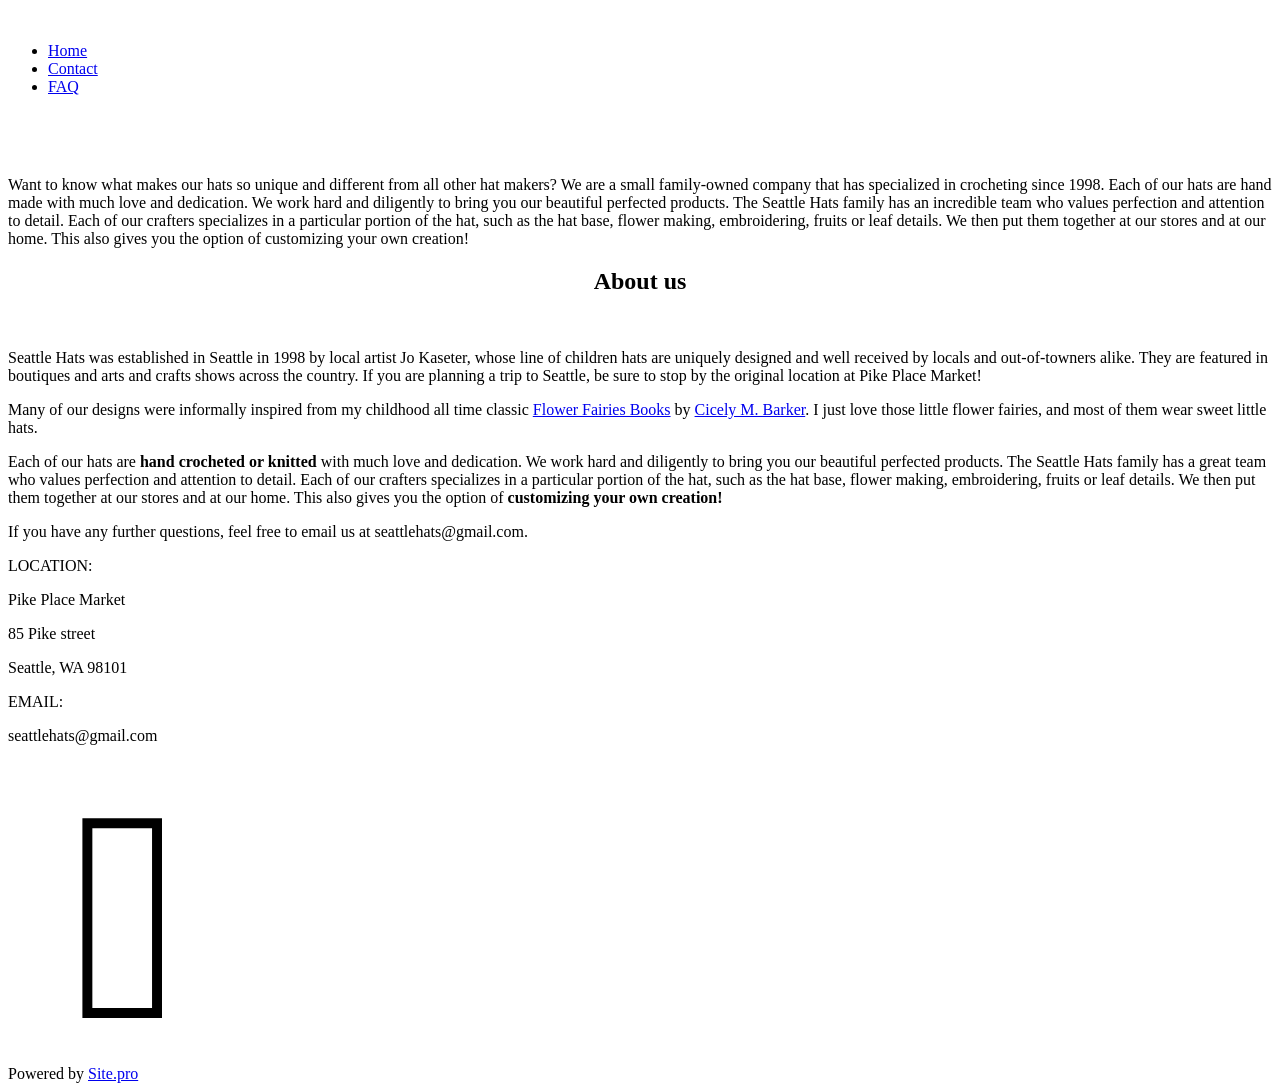
==== index.html @ 7f75c9af "Initial commit" ====
<!DOCTYPE html>
<html lang="en">

<head>
	<script type="text/javascript">
	</script>
	<meta http-equiv="content-type" content="text/html; charset=utf-8" />
	<title>Seattle Hats</title>
	<base href="https://www.seattlehats.com/" />
	<link rel="canonical" href="https://www.seattlehats.com/" />


	<meta name="viewport" content="width=device-width, initial-scale=1" />
	<meta name="description"
		content="Small family-owned company that has specialized in crocheting since 1998. Each of our hats are hand made with much love and dedication. - Home" />
	<meta name="keywords" content="Children hats,hand made,crochet,Home" />
	<meta property="og:site_name" content="Seattle Hats">

	<!-- Facebook Open Graph -->
	<meta property="og:title" content="Seattle Hats" />
	<meta property="og:description"
		content="Small family-owned company that has specialized in crocheting since 1998. Each of our hats are hand made with much love and dedication. - Home" />
	<meta property="og:image"
		content="https://www.seattlehats.com/images/bac32f5ab15c0a27d87f4de7cf4391b8_fit.jpg" />
	<meta property="og:type" content="article" />
	<meta property="og:url" content="https://www.seattlehats.com/" />
	<!-- Facebook Open Graph end -->

	<meta name="generator" content="Site.pro Website builder" />
	<script src="js/common-bundle.js" type="text/javascript"></script>
	<script src="js/a188dd94717f00bae0f18c04804936d0-bundle.js" type="text/javascript"></script>
	<link href="css/common-bundle.css" rel="stylesheet" type="text/css" />
	<link
		href="https://fonts.googleapis.com/css?family=PT+Serif:400,400i,700,700i&amp;subset=cyrillic,cyrillic-ext,latin,latin-ext"
		rel="stylesheet" type="text/css" />
	<link href="css/a188dd94717f00bae0f18c04804936d0-bundle.css" rel="stylesheet" type="text/css"
		id="wb-page-stylesheet" />

	<script type="text/javascript">
		window.useTrailingSlashes = true;
		window.disableRightClick = false;
		window.currLang = 'en';
	</script>

	<!--[if lt IE 9]>
	<script src="js/html5shiv.min.js"></script>
	<![endif]-->

	<script type="text/javascript">
		$(function () {
		});    </script>
</head>


<body class="site site-lang-en ">
	<style type="text/css">
		.d191c680c-close {
			position: absolute;
			display: block;
			right: 30px;
			font-size: 25px;
			cursor: pointer;
		}

		.d191c680c-close::before {
			content: '×';
		}

		.d191c680c-top {
			z-index: 99999;
			position: relative;
			width: 100%;
			display: flex;
			flex-direction: row;
			flex-wrap: wrap;
			justify-content: center;
			align-items: center;
			background-color: #fff;
			padding: 15px;
			border: 2px solid #000;
			font-size: 14px;
			color: #333;
		}

		.d191c680c-top .d191c680c-close {
			color: #333;
		}

		.d191c680c-top-logo {
			text-decoration: none;
			font-weight: normal;
		}

		.d191c680c-top-logo img {
			height: 24px;
			margin-top: -4px;
		}

		.d191c680c-top-text {
			margin: 5px 35px;
			text-align: center;
		}

		.d191c680c-bottom {
			z-index: 99999;
			position: relative;
			width: 100%;
			display: flex;
			flex-direction: column;
			flex-wrap: wrap;
			justify-content: center;
			align-items: stretch;
			text-align: center;
			padding: 12px 15px;
			font-size: 14px;
			color: #F5EBE0;
			background-color: #EFA7A7;
		}

		.d191c680c-bottom .d191c680c-close {
			top: 14px;
			color: #F5EBE0;
		}

		.d191c680c-bottom hr {
			display: block;
			font-size: 1px;
			line-height: 1px;
			overflow: hidden;
			padding: 0;
			margin: 16px 16px 12px;
			border-top: 1px solid #F5EBE0;
			border-bottom: none;
			border-right: none;
			border-left: none;
			border-radius: 0;
		}

		.d191c680c-bottom-text-a,
		.d191c680c-bottom-text-b {
			padding: 3px 0;
			text-align: center;
		}

		.d191c680c-bottom-text-a {
			padding-left: 36px;
			padding-right: 36px;
		}

		.d191c680c-bottom-text-a hr {
			margin-left: -20px;
			margin-right: -20px;
		}

		.d191c680c-bottom-text-a a,
		.d191c680c-bottom-text-a a:hover,
		.d191c680c-bottom-text-a a:active,
		.d191c680c-bottom-text-a a:visited,
		.d191c680c-bottom-text-b a,
		.d191c680c-bottom-text-b a:hover,
		.d191c680c-bottom-text-b a:active,
		.d191c680c-bottom-text-b a:visited {
			text-decoration: underline;
			color: #F5EBE0;
		}
	</style>
	<div id="wb_root" class="root wb-layout-vertical">
		<div class="wb_sbg"></div>
		<div id="wb_header_a188dd94717f00bae0f18c04804936d0" class="wb_element wb-layout-element"
			data-plugin="LayoutElement">
			<div class="wb_content wb-layout-horizontal">
				<div id="a188dd945ab632cc41d970736c8e948f" class="wb_element wb-layout-element"
					data-plugin="LayoutElement">
					<div class="wb_content wb-layout-horizontal">
						<div id="a188dd945ab63304ebf2f57d1fd97304" class="wb_element wb_element_picture"
							data-plugin="Picture" title="">
							<div class="wb_picture_wrap">
								<div class="wb-picture-wrapper"><a href="https://www.seattlehats.com/"><img
											loading="lazy" alt="" src="images/logo.png"></a></div>
							</div>
						</div>
					</div>
				</div>
				<div id="a18b61e94151007a8c38d0b08a83ca42" class="wb_element wb-layout-element"
					data-plugin="LayoutElement">
					<div class="wb_content wb-layout-vertical">
						<div id="a188dd945ab63526c453b92601aa3654"
							class="wb_element wb-menu wb-prevent-layout-click wb-menu-mobile" data-plugin="Menu"><span
								class="btn btn-default btn-collapser"><span class="icon-bar"></span><span
									class="icon-bar"></span><span class="icon-bar"></span></span>
							<ul class="hmenu" dir="ltr">
								<li class="wb_this_page_menu_item active"><a
										href="https://www.seattlehats.com/">Home</a></li>
								<li class="wb_this_page_menu_item active" data-anchor="contact"><a
										href="#contact">Contact</a></li>
								<li><a href="FAQ/">FAQ</a></li>
							</ul>
							<div class="clearfix"></div>
						</div>
					</div>
				</div>
			</div>
		</div>
		<div id="wb_main_a188dd94717f00bae0f18c04804936d0" class="wb_element wb-layout-element"
			data-plugin="LayoutElement">
			<div class="wb_content wb-layout-vertical">
				<div id="a188dd945ab6375be2d041476b93d74f"
					class="wb_element wb-anim-entry wb-anim wb-anim-fade-in-none wb-layout-element"
					data-plugin="LayoutElement" data-wb-anim-entry-time="0.6" data-wb-anim-entry-delay="0">
					<div class="wb_content wb-layout-horizontal">
						<div id="a188dd945ab6382508d7cdf69c3b9680" class="wb_element wb-layout-element"
							data-plugin="LayoutElement">
							<div class="wb_content wb-layout-vertical">
								<div id="a188dd945ab639befecf60bab6b72424" class="wb_element wb_text_element"
									data-plugin="TextArea" style=" line-height: normal;">
									<h1 class="wb-stl-heading1" style="text-align: center;"><span
											style="color:rgba(255,255,255,1);">Made with lots of love</span></h1>
								</div>
							</div>
						</div>
					</div>
				</div>
				<div id="a188dd945ab63b16dc0515885551a1ca" class="wb_element wb-layout-element"
					data-plugin="LayoutElement">
					<div class="wb_content wb-layout-vertical">
						<div id="a188dd945ab63ce8460c396f3b1762b8"
							class="wb_element wb-anim-entry wb-anim wb-anim-fade-in-none wb-layout-element"
							data-plugin="LayoutElement" data-wb-anim-entry-time="0.6" data-wb-anim-entry-delay="0">
							<div class="wb_content wb-layout-horizontal">
								<div id="a19b7b90383500491aef51e148cef728" class="wb_element wb_text_element"
									data-plugin="TextArea" style=" line-height: normal;">
									<p class="wb-stl-custom5">Want to know what makes our hats so unique and different
										from all other hat makers? We are a small family-owned company that has
										specialized in crocheting since 1998. Each of our hats are hand made with much
										love and dedication. We work hard and diligently to bring you our beautiful
										perfected products. The Seattle Hats family has an incredible team who
										values perfection and attention to detail. Each of our crafters specializes in
										a particular portion of the hat, such as the hat base, flower making,
										embroidering, fruits or leaf details. We then put them together at our stores
										and at our home. This also gives you the option of customizing your own
										creation!</p>
								</div>
							</div>
						</div>
						<div id="a188dd945ab6438d23cc2b7af1fb8e6e"
							class="wb_element wb-anim-entry wb-anim wb-anim-fade-in-none wb-layout-element"
							data-plugin="LayoutElement" data-wb-anim-entry-time="0.6" data-wb-anim-entry-delay="0">
							<div class="wb_content wb-layout-horizontal"></div>
						</div>
						<div id="a19b7bf009e600af3c6d0a2760d92ec3" class="wb_element wb-prevent-layout-click wb_gallery"
							data-plugin="Gallery">
							<script type="text/javascript">
								$(function () {
									(function (GalleryLib) {
										var el = document.getElementById("a19b7bf009e600af3c6d0a2760d92ec3");
										var lib = new GalleryLib({ "id": "a19b7bf009e600af3c6d0a2760d92ec3", "height": "auto", "type": "thumbs", "trackResize": true, "interval": 10, "speed": 400, "images": [{ "thumb": "gallery_gen\/ddb0fa08bd3f387ed34d206ce376e9d9_490x734.83590087073_fill.jpg", "src": "gallery_gen\/2dae639f4cbfb61caaa4b8a9cea08288_fit.jpg", "width": 1493, "height": 2239, "title": "", "link": null, "description": "", "address": "" }, { "thumb": "gallery_gen\/499674d08f0130db7811aed07ff68bd4_711x474_fill.jpg", "src": "gallery_gen\/3300e633fb946ddaadc26b41e73c2caa_fit.jpg", "width": 2310, "height": 1540, "title": "", "link": null, "description": "", "address": "" }, { "thumb": "gallery_gen\/8d8fcc30d5c1bc018ff61035560030f7_490x735.15960912052_fill.jpg", "src": "gallery_gen\/b414df6b6a3da5656538444d8c08912d_fit.jpg", "width": 1535, "height": 2303, "title": "", "link": null, "description": "", "address": "" }, { "thumb": "gallery_gen\/241e4652df3dbe4eb63da7c24293cebf_536x669.85027932961_fill.jpg", "src": "gallery_gen\/fd7f3ca4adc5047ddfc39d759b1247b1_fit.jpg", "width": 1790, "height": 2237, "title": "", "link": null, "description": "", "address": "" }, { "thumb": "gallery_gen\/a4a65cc406c7871144025a7316e393ba_490x734.84183344093_fill.jpg", "src": "gallery_gen\/f62f301b52739ac215d9ab30a343b2d3_fit.jpg", "width": 1549, "height": 2323, "title": "", "link": null, "description": "", "address": "" }, { "thumb": "gallery_gen\/de0d99398366d0938eae06366d67f0de_450x597_fill.jpg", "src": "gallery_gen\/90b85812ce121fc19e31d997c9d26aa0_fit.jpg", "width": 450, "height": 598, "title": "", "link": null, "description": "", "address": "" }, { "thumb": "gallery_gen\/1badf39b749e7029afdb526f6a5d4d9c_490x735_fill.jpg", "src": "gallery_gen\/06ce691ae227d4e05e16abe182ad667a_fit.jpg", "width": 1536, "height": 2304, "title": "", "link": null, "description": "", "address": "" }, { "thumb": "gallery_gen\/88fcce5234260a860579313503754093_fill.jpg", "src": "gallery_gen\/7efdb36130b5a60d6b7d8839bbec0e2a_fit.jpg", "width": 432, "height": 334, "title": "", "link": null, "description": "", "address": "" }], "border": { "border": "5px none #00008c" }, "padding": 0, "thumbWidth": 290, "thumbHeight": 300, "thumbAlign": "center", "thumbPadding": 10, "thumbAnim": "", "thumbShadow": "", "imageCover": true, "disablePopup": false, "controlsArrow": "chevron", "controlsArrowSize": 14, "controlsArrowStyle": { "normal": { "color": "#FFFFFF", "shadow": { "angle": 135, "distance": 0, "size": 0, "blur": 1, "color": "#000000", "forText": true, "css": { "text-shadow": "0px 0px 1px #000000" } } }, "hover": { "color": "#DDDDDD", "shadow": { "angle": 135, "distance": 0, "size": 0, "blur": 1, "color": "#222222", "forText": true, "css": { "text-shadow": "0px 0px 1px #222222" } } }, "active": { "color": "#FFFFFF", "shadow": { "angle": 135, "distance": 0, "size": 0, "blur": 1, "color": "#000000", "forText": true, "css": { "text-shadow": "0px 0px 1px #000000" } } } }, "slideOpacity": 100, "showPictureCaption": "always", "captionIncludeDescription": false, "captionPosition": "center bottom", "mapTypeId": "roadmap", "markerIconTypeId": "thumbs", "zoom": 2, "mapCenter": { "latLng": { "lat": 48.458363666994, "lng": 4.5703249052167 }, "text": "48.4583636669942, 4.570324905216694" }, "key": "AIzaSyChpsOrBxEG_GeV-KIABgsxtIZ-IXneudg", "theme": "default", "color": "#eeeeee", "showSatellite": true, "showZoom": true, "showStreetView": true, "showFullscreen": true, "allowDragging": true, "showRoads": true, "showLandmarks": true, "showLabels": true, "locale": "en_US", "pauseOnHover": false });
										lib.appendTo(el);
									})(window.wbmodGalleryLib);
								});
							</script>
						</div>
					</div>
				</div>
				<div id="a188dd945ab64adebddb4113b8ce90c6"
					class="wb_element wb-anim-entry wb-anim wb-anim-fade-in-none wb-layout-element"
					data-plugin="LayoutElement" data-wb-anim-entry-time="0.6" data-wb-anim-entry-delay="0">
					<div class="wb_content wb-layout-horizontal"></div>
				</div>
				<div id="a19b7bd83d0d008018c3d88bb4f1d6cd"
					class="wb_element wb-anim-entry wb-anim wb-anim-fade-in-none wb-layout-element"
					data-plugin="LayoutElement" data-wb-anim-entry-time="0.6" data-wb-anim-entry-delay="0">
					<div class="wb_content wb-layout-vertical">
						<div id="a19b7bd83cf800b22eff6a406c23bb2c" class="wb_element wb_text_element"
							data-plugin="TextArea" style=" line-height: normal;">
							<h2 class="wb-stl-custom7" style="text-align: center;"><span style="color:#inherit;">About
									us</span></h2>
						</div>
						<div id="a19b7bd90fa2004ce445f9edc771934b"
							class="wb_element wb-anim-entry wb-anim wb-anim-fade-in-none wb-layout-element"
							data-plugin="LayoutElement" data-wb-anim-entry-time="0.6" data-wb-anim-entry-delay="0">
							<div class="wb_content wb-layout-horizontal">
								<div id="a19b7bd90f9900320e17e3f96cca14c6" class="wb_element wb_element_picture"
									data-plugin="Picture" title="">
									<div class="wb_picture_wrap">
										<div class="wb-picture-wrapper"><img loading="lazy" alt=""
												src="images/5155bee42ef8bc01c85714231cf96125_fit.jpg">
										</div>
									</div>
								</div>
								<div id="a188dd945ab650e1b7f5eadb38a570f4" class="wb_element wb_text_element"
									data-plugin="TextArea" style=" line-height: normal;">
									<p class="wb-stl-custom5">Seattle Hats was established in Seattle in 1998 by local
										artist Jo Kaseter, whose line of children hats are uniquely designed and well
										received by locals and out-of-towners alike. They are featured in boutiques and
										arts and crafts shows across the country. If you are planning a trip to Seattle,
										be sure to stop by the original location at Pike Place Market!</p>
								</div>
							</div>
						</div>
						<div id="a19b7bdc86ed00da64bc5b4ea24a20e3" class="wb_element wb_text_element"
							data-plugin="TextArea" style=" line-height: normal;">
							<p class="wb-stl-custom5">Many of our designs were informally inspired from my childhood all
								time classic <a data-_="Link" href="https://en.wikipedia.org/wiki/Flower_Fairies">Flower
									Fairies Books</a> by <a data-_="Link"
									href="https://en.wikipedia.org/wiki/Cicely_Mary_Barker">Cicely M. Barker</a>. I just
								love those little flower fairies, and most of them wear sweet little hats.</p>

							<p class="wb-stl-custom5">Each of our hats are <strong>hand crocheted or
									knitted</strong> with much love and dedication. We work hard and diligently to bring
								you our beautiful perfected products. The Seattle Hats family has a great team who
								values perfection and attention to detail. Each of our crafters specializes in
								a particular portion of the hat, such as the hat base, flower making, embroidering,
								fruits or leaf details. We then put them together at our stores and at our home. This
								also gives you the option of <strong>customizing your own creation!</strong> </p>

							<p class="wb-stl-custom5">If you have any further questions, feel free to email us
								at seattlehats@gmail.com.</p>
						</div>
					</div>
				</div>
				<div id="a19b7bf275cc00701ab3a5472e3fe7bb" class="wb_element wb-layout-element"
					data-plugin="LayoutElement"><a name="contact" class="wb_anchor"></a>
					<div class="wb_content wb-layout-horizontal">
						<div id="a19b7bf275cd007ff4cf0dc0f1bbc49b" class="wb_element wb-layout-element"
							data-plugin="LayoutElement">
							<div class="wb_content wb-layout-vertical">
								<div id="a19b7bf2db4400a97036931296eb9297" class="wb_element wb_text_element"
									data-plugin="TextArea" style=" line-height: normal;">
									<p class="wb-stl-custom11">LOCATION:</p>

									<p class="wb-stl-custom11">Pike Place Market</p>

									<p class="wb-stl-custom11">85 Pike street</p>

									<p class="wb-stl-custom11">Seattle, WA 98101</p>
								</div>
							</div>
						</div>
						<div id="a19b7bf275cd0138116ab440262a46fc" class="wb_element wb-layout-element"
							data-plugin="LayoutElement">
							<div class="wb_content wb-layout-vertical">
								<div id="a19b7bf2f7f800cca2fa76513907f828" class="wb_element wb_text_element"
									data-plugin="TextArea" style=" line-height: normal;">
									<p class="wb-stl-custom11">EMAIL:</p>

									<p class="wb-stl-custom11">seattlehats@gmail.com</p>
								</div>
							</div>
						</div>
					</div>
				</div>
			</div>
		</div>
		<div id="wb_footer_a188dd94717f00bae0f18c04804936d0" class="wb_element wb-layout-element"
			data-plugin="LayoutElement">
			<div class="wb_content wb-layout-horizontal">
				<div id="a188dd945ab6536a1f03631bfa8e0a4d" class="wb_element wb-layout-element"
					data-plugin="LayoutElement">
					<div class="wb_content wb-layout-horizontal">
						<div id="a188dd945ab6545324bd8b4bc31487e1" class="wb_element wb_element_picture"
							data-plugin="Picture" title="">
							<div class="wb_picture_wrap" style="height: 100%">
								<div class="wb-picture-wrapper" style="overflow: visible; display: flex"><a
										href="https://www.facebook.com/SeattleHats/"><svg
											xmlns="http://www.w3.org/2000/svg" width="100%"
											viewBox="0 0 1793.982 1793.982" style="direction: ltr; color:#000000"><text
												x="385.501415" y="1537.02" font-size="1792" fill="currentColor"
												style='font-family: "FontAwesome"'></text></svg></a></div>
							</div>
						</div>
					</div>
				</div>
				<div id="a188dd945ab657d79085ce403fa87efc" class="wb_element wb-prevent-layout-click"
					data-plugin="LinkExchangeBadge">
					<div class="wb-stl-footer">Powered by <i class="icon-wb-logo"></i><a href="https://site.pro/"
							target="_blank" title="Site.pro Website builder">Site.pro</a></div>
				</div>
				<div id="wb_footer_c" class="wb_element" data-plugin="WB_Footer"
					style="text-align: center; width: 100%;">
					<div class="wb_footer"></div>
				</div>
			</div>
		</div>
		<div class="wb_pswp" tabindex="-1" role="dialog" aria-hidden="true">
		</div>
	</div>
</body>

</html>
---- css/a188dd94717f00bae0f18c04804936d0-bundle.css ----
/*! PhotoSwipe main CSS by Dmytro Semenov | photoswipe.com */
 .pswp{--pswp-bg:#000;--pswp-placeholder-bg:#222;--pswp-root-z-index:100000;--pswp-preloader-color:rgba(79, 79, 79, 0.4);--pswp-preloader-color-secondary:rgba(255, 255, 255, 0.9);--pswp-icon-color:#fff;--pswp-icon-color-secondary:#4f4f4f;--pswp-icon-stroke-color:#4f4f4f;--pswp-icon-stroke-width:2px;--pswp-error-text-color:var(--pswp-icon-color)}.pswp{position:fixed;top:0;left:0;width:100%;height:100%;z-index:var(--pswp-root-z-index);display:none;touch-action:none;outline:0;opacity:.003;contain:layout style size;-webkit-tap-highlight-color:#fff0}.pswp:focus{outline:0}.pswp *{box-sizing:border-box}.pswp img{max-width:none}.pswp--open{display:block}.pswp,.pswp__bg{transform:translateZ(0);will-change:opacity}.pswp__bg{opacity:.005;background:var(--pswp-bg)}.pswp,.pswp__scroll-wrap{overflow:hidden}.pswp__scroll-wrap,.pswp__bg,.pswp__container,.pswp__item,.pswp__content,.pswp__img,.pswp__zoom-wrap{position:absolute;top:0;left:0;width:100%;height:100%}.pswp__img,.pswp__zoom-wrap{width:auto;height:auto}.pswp--click-to-zoom.pswp--zoom-allowed .pswp__img{cursor:-webkit-zoom-in;cursor:-moz-zoom-in;cursor:zoom-in}.pswp--click-to-zoom.pswp--zoomed-in .pswp__img{cursor:move;cursor:-webkit-grab;cursor:-moz-grab;cursor:grab}.pswp--click-to-zoom.pswp--zoomed-in .pswp__img:active{cursor:-webkit-grabbing;cursor:-moz-grabbing;cursor:grabbing}.pswp--no-mouse-drag.pswp--zoomed-in .pswp__img,.pswp--no-mouse-drag.pswp--zoomed-in .pswp__img:active,.pswp__img{cursor:-webkit-zoom-out;cursor:-moz-zoom-out;cursor:zoom-out}.pswp__container,.pswp__img,.pswp__button,.pswp__counter{-webkit-user-select:none;-moz-user-select:none;-ms-user-select:none;user-select:none}.pswp__item{z-index:1;overflow:hidden}.pswp__hidden{display:none!important}.pswp__content{pointer-events:none}.pswp__content>*{pointer-events:auto}.pswp__error-msg-container{display:grid}.pswp__error-msg{margin:auto;font-size:1em;line-height:1;color:var(--pswp-error-text-color)}.pswp .pswp__hide-on-close{opacity:.005;will-change:opacity;transition:opacity var(--pswp-transition-duration) cubic-bezier(.4,0,.22,1);z-index:10;pointer-events:none}.pswp--ui-visible .pswp__hide-on-close{opacity:1;pointer-events:auto}.pswp__button{position:relative;display:block;width:50px;height:60px;padding:0;margin:0;overflow:hidden;cursor:pointer;background:none;border:0;box-shadow:none;opacity:.85;-webkit-appearance:none;-webkit-touch-callout:none}.pswp__button:disabled{opacity:.3;cursor:auto}.pswp__icn{fill:var(--pswp-icon-color);color:var(--pswp-icon-color-secondary)}.pswp__icn{position:absolute;top:14px;left:9px;width:32px;height:32px;overflow:hidden;pointer-events:none}.pswp__icn-shadow{stroke:var(--pswp-icon-stroke-color);stroke-width:var(--pswp-icon-stroke-width);fill:none}.pswp__icn:focus{outline:0}div.pswp__img--placeholder,.pswp__img--with-bg{background:var(--pswp-placeholder-bg)}.pswp__top-bar{position:absolute;left:0;top:0;width:100%;height:60px;display:flex;flex-direction:row;justify-content:flex-end;z-index:10;pointer-events:none!important}.pswp__top-bar>*{pointer-events:auto;will-change:opacity}.pswp__button--close{margin-right:6px}.pswp__button--arrow{position:absolute;top:0;width:75px;height:100px;top:50%;margin-top:-50px}.pswp__button--arrow:disabled{display:none;cursor:default}.pswp__button--arrow .pswp__icn{top:50%;margin-top:-30px;width:60px;height:60px;background:none;border-radius:0}.pswp--one-slide .pswp__button--arrow{display:none}.pswp--touch .pswp__button--arrow{visibility:hidden}.pswp--has_mouse .pswp__button--arrow{visibility:visible}.pswp__button--arrow--prev{right:auto;left:0}.pswp__button--arrow--next{right:0}.pswp__button--arrow--next .pswp__icn{left:auto;right:14px;transform:scale(-1,1)}.pswp__button--zoom{display:none}.pswp--zoom-allowed .pswp__button--zoom{display:block}.pswp--zoomed-in .pswp__zoom-icn-bar-v{display:none}.pswp__preloader{position:relative;overflow:hidden;width:50px;height:60px;margin-right:auto}.pswp__preloader .pswp__icn{opacity:0;transition:opacity 0.2s linear;animation:pswp-clockwise 600ms linear infinite}.pswp__preloader--active .pswp__icn{opacity:.85}@keyframes pswp-clockwise{0%{transform:rotate(0deg)}100%{transform:rotate(360deg)}}.pswp__counter{height:30px;margin-top:15px;margin-inline-start:20px;font-size:14px;line-height:30px;color:var(--pswp-icon-color);text-shadow:1px 1px 3px var(--pswp-icon-color-secondary);opacity:.85}.pswp--one-slide .pswp__counter{display:none}body{background-color:#fff0}body.site:before{background:#fff0 none no-repeat scroll center top;background-size:auto auto;opacity:1}.wb_sbg{background:#fff0 none repeat-x left top}.site-lang-en .wb_cont_inner{width:360px;height:100%}.site-lang-en .wb_cont_bg{width:360px;margin-left:-180px}.site-lang-en .root{min-height:100%;height:auto}#a188dd945ab63304ebf2f57d1fd97304{opacity:1;box-sizing:border-box;width:auto;height:80px;max-width:100%;margin:0 10px 0 0;flex:0 0 auto}#a188dd945ab63304ebf2f57d1fd97304 .wb-picture-wrapper{border-radius:0;-moz-border-radius:0;-webkit-border-radius:0;border:0 none #d1d1d1;width:auto;height:100%}#a188dd945ab63304ebf2f57d1fd97304 .wb_picture_wrap{height:100%}#a188dd945ab63304ebf2f57d1fd97304 img{width:auto;height:100%}#a188dd945ab63304ebf2f57d1fd97304>.wb_picture_wrap>.wb-picture-wrapper{text-shadow:none;box-shadow:none}#a188dd945ab632cc41d970736c8e948f{width:auto;height:auto;max-width:100%;margin:0 10px 0 10px;flex:1 1 auto}#a188dd945ab632cc41d970736c8e948f>.wb_content{min-width:20px;min-height:20px;padding:0 0 0 0;border:0 solid #000;-moz-border-radius:0;-webkit-border-radius:0;border-radius:0;justify-items:center;align-items:center;justify-content:flex-start;align-content:center;flex-wrap:nowrap;text-shadow:none;box-shadow:none}#a188dd945ab63526c453b92601aa3654 .btn-collapser{display:inline-block}#a188dd945ab63526c453b92601aa3654{width:auto;height:auto;max-width:100%;margin:10px 10px 10px 10px;flex:0 0 auto;text-shadow:none;box-shadow:none}#a188dd945ab63526c453b92601aa3654 ul{background:#fff none repeat left top}#a188dd945ab63526c453b92601aa3654>ul{display:none;background-color:#fff}#a188dd945ab63526c453b92601aa3654.collapse-expanded>ul{display:block;float:none;height:auto;overflow:hidden;overflow-y:auto}#a188dd945ab63526c453b92601aa3654.collapse-expanded>ul>li{display:block}#a188dd945ab63526c453b92601aa3654.collapse-expanded li>ul{position:static}#a188dd945ab63526c453b92601aa3654.collapse-expanded li.active>ul{display:block!important}#a188dd945ab63526c453b92601aa3654.collapse-expanded li.over>ul{display:block!important}#a188dd945ab63526c453b92601aa3654 ul,#a188dd945ab63526c453b92601aa3654-det ul{border:1px none #000}#a188dd945ab63526c453b92601aa3654,#a188dd945ab63526c453b92601aa3654 ul,#a188dd945ab63526c453b92601aa3654-det ul,#a188dd945ab63526c453b92601aa3654,#a188dd945ab63526c453b92601aa3654 ul li,#a188dd945ab63526c453b92601aa3654-det ul li{text-align:center}#a188dd945ab63526c453b92601aa3654,#a188dd945ab63526c453b92601aa3654 ul[dir="rtl"],#a188dd945ab63526c453b92601aa3654-det ul[dir="rtl"],#a188dd945ab63526c453b92601aa3654,#a188dd945ab63526c453b92601aa3654 ul[dir="rtl"] li,#a188dd945ab63526c453b92601aa3654-det ul[dir="rtl"] li{text-align:center}#a188dd945ab63526c453b92601aa3654,#a188dd945ab63526c453b92601aa3654 ul li ul,#a188dd945ab63526c453b92601aa3654 ul li ul a,#a188dd945ab63526c453b92601aa3654-det ul li ul,#a188dd945ab63526c453b92601aa3654-det ul li ul a{text-align:left!important}#a188dd945ab63526c453b92601aa3654,#a188dd945ab63526c453b92601aa3654 ul[dir="rtl"] li ul,#a188dd945ab63526c453b92601aa3654 ul[dir="rtl"] li ul a,#a188dd945ab63526c453b92601aa3654-det ul[dir="rtl"] li ul,#a188dd945ab63526c453b92601aa3654-det ul[dir="rtl"] li ul a{text-align:right!important}#a188dd945ab63526c453b92601aa3654 ul[dir="rtl"] li ul,#a188dd945ab63526c453b92601aa3654-det ul[dir="rtl"] li ul{padding:inherit}#a188dd945ab63526c453b92601aa3654 .vmenu[dir="rtl"]>li>ul,#a188dd945ab63526c453b92601aa3654 .hmenu[dir="rtl"]>li>ul{left:auto}#a188dd945ab63526c453b92601aa3654 .vmenu[dir="rtl"]>li>ul ul,#a188dd945ab63526c453b92601aa3654 .hmenu[dir="rtl"]>li>ul ul{left:auto;right:100%}#a188dd945ab63526c453b92601aa3654 ul ul,#a188dd945ab63526c453b92601aa3654-det ul{background:#fff none repeat left top}#a188dd945ab63526c453b92601aa3654:not(.collapse-expanded) .vmenu ul li,#a188dd945ab63526c453b92601aa3654-det.vmenu:not(.collapse-expanded) ul li,#a188dd945ab63526c453b92601aa3654:not(.collapse-expanded) .hmenu ul li{width:320px;max-width:320px}#a188dd945ab63526c453b92601aa3654:not(.collapse-expanded) .vmenu ul li a,#a188dd945ab63526c453b92601aa3654-det.vmenu:not(.collapse-expanded) ul li a,#a188dd945ab63526c453b92601aa3654:not(.collapse-expanded) .hmenu ul li a{max-width:320px}#a188dd945ab63526c453b92601aa3654 .vmenu ul a,#a188dd945ab63526c453b92601aa3654-det.vmenu:not(.collapse-expanded) ul a,#a188dd945ab63526c453b92601aa3654 .hmenu ul a{white-space:nowrap}#a188dd945ab63526c453b92601aa3654:not(.collapse-expanded)>ul ul,#a188dd945ab63526c453b92601aa3654-det ul{box-shadow:4.2426406871193px 4.2426406871193px 2px 0 rgb(0 0 0 / .3)}#a188dd945ab63526c453b92601aa3654 li,#a188dd945ab63526c453b92601aa3654-det li{margin:20px 20px 20px 20px}#a188dd945ab63526c453b92601aa3654 li a,#a188dd945ab63526c453b92601aa3654-det li a{padding:0 0 0 0;border:0 none #000;color:#000;font:normal normal 20px 'PT Serif',Arial,serif;font-family:'PT Serif',Arial,serif;font-style:normal normal;line-height:18px;text-decoration:none;text-transform:none;background:#fff0 none repeat left top}#a188dd945ab63526c453b92601aa3654 li ul li,#a188dd945ab63526c453b92601aa3654-det li ul li{margin:5px 0 5px 0}#a188dd945ab63526c453b92601aa3654 li ul li a,#a188dd945ab63526c453b92601aa3654-det li ul li a{padding:10px 16px 10px 16px;border:0 none #000;color:#000;font-family:'PT Serif',Arial,serif;font-size:16px;font-style:normal;font-weight:400;line-height:18px;text-decoration:none;text-transform:none;background:#fff0 none repeat left top;background-size:auto auto;opacity:1}#a188dd945ab63526c453b92601aa3654 li.over>a,#a188dd945ab63526c453b92601aa3654 li:hover>a,#a188dd945ab63526c453b92601aa3654 li:focus>a,#a188dd945ab63526c453b92601aa3654-det li.over>a,#a188dd945ab63526c453b92601aa3654-det li:hover>a,#a188dd945ab63526c453b92601aa3654-det li:focus>a{border:0 none #000;color:#39a10d;font:normal normal 20px 'PT Serif',Arial,serif;font-family:'PT Serif',Arial,serif;font-style:normal normal;line-height:18px;text-decoration:none;background:#fff0 none repeat left top}#a188dd945ab63526c453b92601aa3654 li ul li.over>a,#a188dd945ab63526c453b92601aa3654 li ul li:hover>a,#a188dd945ab63526c453b92601aa3654 li ul li:focus>a,#a188dd945ab63526c453b92601aa3654-det li ul li.over>a,#a188dd945ab63526c453b92601aa3654-det li ul li:hover>a,#a188dd945ab63526c453b92601aa3654-det li ul li:focus>a{border:0 none #000}#a188dd945ab63526c453b92601aa3654 li.active>a,#a188dd945ab63526c453b92601aa3654-det li.active>a{border:0 none #000;color:#39a10d;font:normal normal 20px 'PT Serif',Arial,serif;font-family:'PT Serif',Arial,serif;font-style:normal normal;line-height:18px;text-decoration:none;background:#fff0 none repeat left top}#a188dd945ab63526c453b92601aa3654 li ul li.active>a,#a188dd945ab63526c453b92601aa3654-det li ul li.active>a{border:0 none #000;color:rgb(0 0 0 / .3);font-family:'PT Serif',Arial,serif;font-size:16px;font-style:normal;font-weight:400;line-height:18px;text-decoration:none;background:#fff0 none repeat left top;background-size:auto auto;opacity:1}#a188dd945ab63526c453b92601aa3654 li ul li.over>a,#a188dd945ab63526c453b92601aa3654 li ul li:hover>a,#a188dd945ab63526c453b92601aa3654 li ul li:focus>a,#a188dd945ab63526c453b92601aa3654-det li ul li.over>a,#a188dd945ab63526c453b92601aa3654-det li ul li:hover>a,#a188dd945ab63526c453b92601aa3654-det li ul li:focus>a{color:rgb(0 0 0 / .5);font-family:'PT Serif',Arial,serif;font-size:16px;font-style:normal;font-weight:400;line-height:18px;text-decoration:none;background:#fff0 none repeat left top;background-size:auto auto;opacity:1}#a188dd945ab63526c453b92601aa3654:not(.collapse-expanded) .vmenu ul.open-left,#a188dd945ab63526c453b92601aa3654:not(.collapse-expanded) .hmenu ul.open-left{left:auto;right:100%}#a188dd945ab63526c453b92601aa3654:not(.collapse-expanded) .hmenu>li>ul.open-left{left:auto;right:0}#a18b61e94151007a8c38d0b08a83ca42{width:auto;height:auto;max-width:100%;margin:0 10px 0 10px;flex:0 0 auto}#a18b61e94151007a8c38d0b08a83ca42>.wb_content{min-width:20px;min-height:20px;padding:0 0 0 0;border:0 none #000;-moz-border-radius:0 0 0 0;-webkit-border-radius:0 0 0 0;border-radius:0 0 0 0;background:#fff0 none repeat scroll left top;background-size:auto auto;justify-items:flex-start;align-items:center;justify-content:flex-start;align-content:stretch;flex-wrap:nowrap;text-shadow:none;box-shadow:none}#wb_header_a188dd94717f00bae0f18c04804936d0{width:100%;height:auto;max-width:1200px;flex:0 0 auto}#wb_header_a188dd94717f00bae0f18c04804936d0>.wb_content{min-width:20px;min-height:20px;padding:0 0 0 0;border:0 solid #000;-moz-border-radius:0 0 0 0;-webkit-border-radius:0 0 0 0;border-radius:0 0 0 0;background:#fff none repeat scroll left top;background-size:auto auto;justify-items:center;align-items:center;justify-content:space-between;align-content:flex-start;flex-wrap:nowrap;text-shadow:none;box-shadow:none}#a188dd945ab639befecf60bab6b72424 p:last-child{margin-bottom:0}#a188dd945ab639befecf60bab6b72424{opacity:1;width:auto;height:auto;max-width:100%;margin:10px 0 10px 0;flex:0 0 auto;text-shadow:none;box-shadow:none}#a188dd945ab6382508d7cdf69c3b9680{width:auto;height:auto;max-width:100%;flex:0 0 auto}#a188dd945ab6382508d7cdf69c3b9680>.wb_content{min-width:20px;min-height:20px;padding:0 0 0 0;border:0 solid #000;-moz-border-radius:0;-webkit-border-radius:0;border-radius:0;justify-items:flex-start;align-items:center;justify-content:flex-start;align-content:stretch;flex-wrap:nowrap;text-shadow:none;box-shadow:none}#a188dd945ab6375be2d041476b93d74f{width:100%;height:auto;min-height:600px;max-width:100%;flex:0 0 auto}#a188dd945ab6375be2d041476b93d74f.wb-anim-entry-on{animation:wb-anim-fade-in-none 0.6s ease-out;animation-iteration-count:1}#a188dd945ab6375be2d041476b93d74f>.wb_content{min-width:20px;min-height:20px;padding:60px 20px 60px 20px;border:1px none #000;-moz-border-radius:0 0 0 0;-webkit-border-radius:0 0 0 0;border-radius:0 0 0 0;background:#fff0 url(../gallery_gen/bac32f5ab15c0a27d87f4de7cf4391b8_fit.jpg) no-repeat fixed center center;background-size:cover;opacity:1;justify-items:center;align-items:center;justify-content:space-around;align-content:flex-start;flex-wrap:nowrap;text-shadow:none;box-shadow:none}#a19b7b90383500491aef51e148cef728 p:last-child{margin-bottom:0}#a19b7b90383500491aef51e148cef728{opacity:1;width:auto;height:auto;max-width:100%;flex:0 0 auto;text-shadow:none;box-shadow:none}#a188dd945ab63ce8460c396f3b1762b8{width:100%;height:auto;max-width:1200px;flex:1 1 auto}#a188dd945ab63ce8460c396f3b1762b8.wb-anim-entry-on{animation:wb-anim-fade-in-none 0.6s ease-out;animation-iteration-count:1}#a188dd945ab63ce8460c396f3b1762b8>.wb_content{min-width:20px;min-height:20px;padding:0 0 0 0;border:0 none #000;-moz-border-radius:0 0 0 0;-webkit-border-radius:0 0 0 0;border-radius:0 0 0 0;background:#fff0 none repeat scroll left top;background-size:auto auto;justify-items:stretch;align-items:flex-start;justify-content:center;align-content:flex-start;flex-wrap:wrap;text-shadow:none;box-shadow:none}#a188dd945ab6438d23cc2b7af1fb8e6e{width:100%;height:auto;max-width:1200px;flex:1 1 auto}#a188dd945ab6438d23cc2b7af1fb8e6e.wb-anim-entry-on{animation:wb-anim-fade-in-none 0.6s ease-out;animation-iteration-count:1}#a188dd945ab6438d23cc2b7af1fb8e6e>.wb_content{min-width:20px;min-height:20px;padding:0 0 0 0;border:0 none #000;-moz-border-radius:0 0 0 0;-webkit-border-radius:0 0 0 0;border-radius:0 0 0 0;background:#fff0 none repeat scroll left top;background-size:auto auto;justify-items:stretch;align-items:flex-start;justify-content:center;align-content:flex-start;flex-wrap:wrap;text-shadow:none;box-shadow:none}#a19b7bf009e600af3c6d0a2760d92ec3>.wb_content{width:100%;height:100%}#a19b7bf009e600af3c6d0a2760d92ec3{width:100%;height:auto;min-height:500px;max-width:1200px;flex:0 0 auto;text-shadow:none;box-shadow:none;background:#fff0;touch-action:manipulation}#a19b7bf009e600af3c6d0a2760d92ec3 .wb-picture-caption{background-color:rgb(237 237 237 / .66)}#a19b7bf009e600af3c6d0a2760d92ec3_pswp .pswp__bg{background-color:rgb(0 0 0)}#a19b7bf009e600af3c6d0a2760d92ec3 .wb-lightbox-title{font-style:normal;font:normal normal 20px Arial,Helvetica,sans-serif;font-family:Arial,Helvetica,sans-serif;color:#fff;text-decoration:none;text-align:center}#a19b7bf009e600af3c6d0a2760d92ec3_pswp .wb-lightbox-title{font-style:normal;font:normal normal 20px Arial,Helvetica,sans-serif;font-family:Arial,Helvetica,sans-serif;color:#fff;text-decoration:none;text-align:center}#a19b7bf009e600af3c6d0a2760d92ec3 .wb-lightbox-description{font-style:normal;font:normal normal 16px Arial,Helvetica,sans-serif;font-family:Arial,Helvetica,sans-serif;color:#fff;text-decoration:none;text-align:center}#a19b7bf009e600af3c6d0a2760d92ec3_pswp .wb-lightbox-description{font-style:normal;font:normal normal 16px Arial,Helvetica,sans-serif;font-family:Arial,Helvetica,sans-serif;color:#fff;text-decoration:none;text-align:center}#a19b7bf009e600af3c6d0a2760d92ec3_pswp .pswp__button--arrow--prev:before{content:"\f060"}#a19b7bf009e600af3c6d0a2760d92ec3_pswp .pswp__button--arrow--next:before{content:"\f061"}#a19b7bf009e600af3c6d0a2760d92ec3_pswp .pswp__button--arrow--prev,#a19b7bf009e600af3c6d0a2760d92ec3_pswp .pswp__button--arrow--next{font-size:14px}#a19b7bf009e600af3c6d0a2760d92ec3_pswp .pswp__button--close:before,#a19b7bf009e600af3c6d0a2760d92ec3_pswp .pswp__button--arrow--prev:before,#a19b7bf009e600af3c6d0a2760d92ec3_pswp .pswp__button--arrow--next:before{color:#FFF}#a19b7bf009e600af3c6d0a2760d92ec3_pswp .pswp__button--arrow--prev:before,#a19b7bf009e600af3c6d0a2760d92ec3_pswp .pswp__button--arrow--next:before{text-shadow:0 0 1px #000}#a19b7bf009e600af3c6d0a2760d92ec3_pswp .pswp__button--arrow--prev:hover:before,#a19b7bf009e600af3c6d0a2760d92ec3_pswp .pswp__button--arrow--next:hover:before{color:#DDD;text-shadow:0 0 1px #222}#a188dd945ab63b16dc0515885551a1ca{width:100%;height:auto;min-height:100px;max-width:100%;flex:1 1 auto}#a188dd945ab63b16dc0515885551a1ca>.wb_content{min-width:20px;min-height:20px;padding:60px 20px 60px 20px;border:0 none #000;-moz-border-radius:0 0 0 0;-webkit-border-radius:0 0 0 0;border-radius:0 0 0 0;background:#fff0 none repeat scroll left top;background-size:auto auto;justify-items:flex-start;align-items:center;justify-content:flex-start;align-content:stretch;flex-wrap:nowrap;text-shadow:none;box-shadow:none}#a188dd945ab64adebddb4113b8ce90c6{width:100%;height:auto;max-width:100%;flex:0 0 auto}#a188dd945ab64adebddb4113b8ce90c6.wb-anim-entry-on{animation:wb-anim-fade-in-none 0.6s ease-out;animation-iteration-count:1}#a188dd945ab64adebddb4113b8ce90c6>.wb_content{min-width:20px;min-height:20px;padding:0 0 0 0;border:0 solid #000;-moz-border-radius:0 0 0 0;-webkit-border-radius:0 0 0 0;border-radius:0 0 0 0;background:#fff0 none repeat scroll left top;background-size:auto auto;justify-items:center;align-items:center;justify-content:center;align-content:space-around;flex-wrap:wrap;text-shadow:none;box-shadow:none}#a19b7bd83cf800b22eff6a406c23bb2c p:last-child{margin-bottom:0}#a19b7bd83cf800b22eff6a406c23bb2c{opacity:1;width:auto;height:auto;max-width:100%;flex:0 0 auto;text-shadow:none;box-shadow:none}#a19b7bd90f9900320e17e3f96cca14c6{opacity:1;box-sizing:border-box;width:200px;height:auto;max-width:100%;margin:0 20px 0 0;flex:0 0 auto}#a19b7bd90f9900320e17e3f96cca14c6 .wb-picture-wrapper{-moz-border-radius:0;-webkit-border-radius:0;border-radius:0;border:0 none #d1d1d1}#a19b7bd90f9900320e17e3f96cca14c6 img{width:100%;height:auto}#a19b7bd90f9900320e17e3f96cca14c6>.wb_picture_wrap>.wb-picture-wrapper{text-shadow:none;box-shadow:none}#a188dd945ab650e1b7f5eadb38a570f4 p:last-child{margin-bottom:0}#a188dd945ab650e1b7f5eadb38a570f4{opacity:1;width:auto;height:auto;min-width:24px;min-height:24px;max-width:800px;flex:1 1 auto;text-shadow:none;box-shadow:none}#a19b7bd90fa2004ce445f9edc771934b{width:100%;height:auto;max-width:100%;flex:0 0 auto}#a19b7bd90fa2004ce445f9edc771934b.wb-anim-entry-on{animation:wb-anim-fade-in-none 0.6s ease-out;animation-iteration-count:1}#a19b7bd90fa2004ce445f9edc771934b>.wb_content{min-width:20px;min-height:20px;padding:80px 20px 80px 20px;border:1px none #000;-moz-border-radius:0 0 0 0;-webkit-border-radius:0 0 0 0;border-radius:0 0 0 0;background:#e8f6ff none repeat scroll center center;background-size:cover;opacity:1;justify-items:center;align-items:center;justify-content:flex-start;align-content:center;flex-wrap:nowrap;text-shadow:none;box-shadow:none}#a19b7bdc86ed00da64bc5b4ea24a20e3 p:last-child{margin-bottom:0}#a19b7bdc86ed00da64bc5b4ea24a20e3{opacity:1;width:auto;height:auto;max-width:100%;flex:0 0 auto;text-shadow:none;box-shadow:none}#a19b7bd83d0d008018c3d88bb4f1d6cd{width:auto;height:auto;max-width:100%;flex:0 0 auto}#a19b7bd83d0d008018c3d88bb4f1d6cd.wb-anim-entry-on{animation:wb-anim-fade-in-none 0.6s ease-out;animation-iteration-count:1}#a19b7bd83d0d008018c3d88bb4f1d6cd>.wb_content{min-width:20px;min-height:20px;padding:80px 20px 80px 20px;border:1px none #000;-moz-border-radius:0 0 0 0;-webkit-border-radius:0 0 0 0;border-radius:0 0 0 0;background:#e8f6ff none repeat scroll center center;background-size:cover;opacity:1;justify-items:flex-start;align-items:center;justify-content:flex-start;align-content:stretch;flex-wrap:nowrap;text-shadow:none;box-shadow:none}#a19b7bf2db4400a97036931296eb9297 p:last-child{margin-bottom:0}#a19b7bf2db4400a97036931296eb9297{opacity:1;width:100%;height:auto;max-width:100%;flex:0 0 auto;text-shadow:none;box-shadow:none}#a19b7bf275cd007ff4cf0dc0f1bbc49b{width:50%;height:auto;min-width:320px;max-width:100%;margin:10px 10px 10px 10px;flex:1 1 auto}#a19b7bf275cd007ff4cf0dc0f1bbc49b>.wb_content{min-width:20px;min-height:20px;padding:0 0 0 0;border:0 none #000;-moz-border-radius:0 0 0 0;-webkit-border-radius:0 0 0 0;border-radius:0 0 0 0;background:#fff0 none repeat scroll left top;background-size:auto auto;justify-items:flex-start;align-items:flex-start;justify-content:flex-start;align-content:stretch;flex-wrap:nowrap;text-shadow:none;box-shadow:none}#a19b7bf2f7f800cca2fa76513907f828 p:last-child{margin-bottom:0}#a19b7bf2f7f800cca2fa76513907f828{opacity:1;width:auto;height:auto;max-width:100%;flex:0 0 auto;text-shadow:none;box-shadow:none}#a19b7bf275cd0138116ab440262a46fc{width:50%;height:auto;min-width:320px;max-width:100%;margin:10px 10px 10px 10px;flex:1 1 auto}#a19b7bf275cd0138116ab440262a46fc>.wb_content{min-width:20px;min-height:20px;padding:0 0 0 0;border:0 none #000;-moz-border-radius:0 0 0 0;-webkit-border-radius:0 0 0 0;border-radius:0 0 0 0;background:#fff0 none repeat scroll left top;background-size:auto auto;justify-items:flex-start;align-items:flex-start;justify-content:flex-start;align-content:stretch;flex-wrap:nowrap;text-shadow:none;box-shadow:none}#a19b7bf275cc00701ab3a5472e3fe7bb{width:100%;height:auto;min-height:200px;max-width:100%;flex:1 1 auto}#a19b7bf275cc00701ab3a5472e3fe7bb>.wb_content{min-width:20px;min-height:20px;padding:80px 20px 80px 20px;border:0 none #000;-moz-border-radius:0 0 0 0;-webkit-border-radius:0 0 0 0;border-radius:0 0 0 0;background:#fff0 none repeat scroll left top;background-size:auto auto;justify-items:center;align-items:stretch;justify-content:space-evenly;align-content:stretch;flex-wrap:nowrap;text-shadow:none;box-shadow:none}#wb_main_a188dd94717f00bae0f18c04804936d0{width:100%;height:auto;max-width:100%;flex:0 0 auto}#wb_main_a188dd94717f00bae0f18c04804936d0>.wb_content{min-width:20px;min-height:20px;padding:0 0 0 0;border:0 solid #000;-moz-border-radius:0 0 0 0;-webkit-border-radius:0 0 0 0;border-radius:0 0 0 0;background:#fff0 none repeat scroll left top;background-size:auto auto;justify-items:flex-start;align-items:center;justify-content:flex-start;align-content:stretch;flex-wrap:nowrap;text-shadow:none;box-shadow:none}#a188dd945ab6545324bd8b4bc31487e1{opacity:1;box-sizing:border-box;width:100%;height:auto;min-width:15px;min-height:15px;max-width:30px;max-height:30px;margin:0 10px 0 10px;flex:1 1 auto}#a188dd945ab6545324bd8b4bc31487e1 .wb-picture-wrapper{border-radius:0 0 0 0;-moz-border-radius:0 0 0 0;-webkit-border-radius:0 0 0 0;border:5px none #d1d1d1;width:100%;height:auto}#a188dd945ab6545324bd8b4bc31487e1 .wb-picture-wrapper>a{width:100%;height:auto}#a188dd945ab6545324bd8b4bc31487e1 svg{width:100%;height:100%;max-height:100%;overflow:visible}#a188dd945ab6545324bd8b4bc31487e1>.wb_picture_wrap>.wb-picture-wrapper{text-shadow:none;box-shadow:none}#a188dd945ab6536a1f03631bfa8e0a4d{width:auto;height:auto;max-width:100%;margin:10px 0 10px 0;flex:0 0 auto}#a188dd945ab6536a1f03631bfa8e0a4d>.wb_content{min-width:20px;min-height:20px;padding:0 0 0 0;border:0 none #000;-moz-border-radius:0 0 0 0;-webkit-border-radius:0 0 0 0;border-radius:0 0 0 0;background:#fff0 none repeat scroll left top;background-size:auto auto;justify-items:stretch;align-items:center;justify-content:center;align-content:stretch;flex-wrap:nowrap;text-shadow:none;box-shadow:none}#a188dd945ab657d79085ce403fa87efc{width:auto;height:auto;max-width:100%;margin:10px 0 10px 0;flex:0 0 auto;text-shadow:none;box-shadow:none}#wb_footer_a188dd94717f00bae0f18c04804936d0{width:100%;height:auto;max-width:1200px;flex:0 0 auto}#wb_footer_a188dd94717f00bae0f18c04804936d0>.wb_content{min-width:20px;min-height:20px;padding:20px 20px 20px 20px;border:0 solid #000;-moz-border-radius:0 0 0 0;-webkit-border-radius:0 0 0 0;border-radius:0 0 0 0;background:#fff none repeat scroll left top;background-size:auto auto;justify-items:center;align-items:center;justify-content:space-between;align-content:flex-start;flex-wrap:nowrap;text-shadow:none;box-shadow:none}#wb_footer_c>.wb_content{width:100%;height:100%}#wb_footer_c{width:0;height:0;max-width:100%;flex:0 0 auto;text-shadow:none;box-shadow:none}@media (min-width:767.5px){#a188dd945ab63304ebf2f57d1fd97304{margin:0 10px 0 0}#a188dd945ab632cc41d970736c8e948f{margin:0 10px 0 10px}#a188dd945ab63526c453b92601aa3654{margin:10px 10px 10px 10px}#a188dd945ab63526c453b92601aa3654 ul{background:#fff0 none no-repeat left top}#a188dd945ab63526c453b92601aa3654 .btn-collapser{display:none}#a188dd945ab63526c453b92601aa3654>ul,#a188dd945ab63526c453b92601aa3654-det>ul{display:block}#a18b61e94151007a8c38d0b08a83ca42{margin:0 10px 0 10px}#a188dd945ab639befecf60bab6b72424{margin:10px 0 10px 0}#a19b7bd90f9900320e17e3f96cca14c6{margin:0 20px 0 0}#a19b7bf275cd007ff4cf0dc0f1bbc49b{margin:10px 10px 10px 10px}#a19b7bf275cd0138116ab440262a46fc{margin:10px 10px 10px 10px}#a188dd945ab6545324bd8b4bc31487e1{margin:0 10px 0 10px}#a188dd945ab6536a1f03631bfa8e0a4d{margin:10px 0 10px 0}#a188dd945ab657d79085ce403fa87efc{margin:10px 0 10px 0}}@media (min-width:991.5px){#a188dd945ab63304ebf2f57d1fd97304{margin:0 10px 0 0}#a188dd945ab632cc41d970736c8e948f{margin:0 10px 0 10px}#a188dd945ab63526c453b92601aa3654{margin:10px 10px 10px 10px}#a18b61e94151007a8c38d0b08a83ca42{margin:0 10px 0 10px}#a188dd945ab639befecf60bab6b72424{margin:10px 0 10px 0}#a19b7bd90f9900320e17e3f96cca14c6{margin:0 20px 0 0}#a19b7bf275cd007ff4cf0dc0f1bbc49b{margin:10px 10px 10px 10px}#a19b7bf275cd0138116ab440262a46fc{margin:10px 10px 10px 10px}#a188dd945ab6545324bd8b4bc31487e1{margin:0 10px 0 10px}#a188dd945ab6536a1f03631bfa8e0a4d{margin:10px 0 10px 0}#a188dd945ab657d79085ce403fa87efc{margin:10px 0 10px 0}}@media (min-width:1199.5px){#a188dd945ab63304ebf2f57d1fd97304{margin:0 10px 0 0}#a188dd945ab632cc41d970736c8e948f{margin:0 10px 0 10px}#a188dd945ab63526c453b92601aa3654{margin:10px 10px 10px 10px}#a18b61e94151007a8c38d0b08a83ca42{margin:0 10px 0 10px}#a188dd945ab639befecf60bab6b72424{margin:10px 0 10px 0}#a19b7bd90f9900320e17e3f96cca14c6{margin:0 20px 0 0}#a19b7bf275cd007ff4cf0dc0f1bbc49b{margin:10px 10px 10px 10px}#a19b7bf275cd0138116ab440262a46fc{margin:10px 10px 10px 10px}#a188dd945ab6545324bd8b4bc31487e1{margin:0 10px 0 10px}#a188dd945ab6536a1f03631bfa8e0a4d{margin:10px 0 10px 0}#a188dd945ab657d79085ce403fa87efc{margin:10px 0 10px 0}}@media (max-width:767px){#a188dd945ab63526c453b92601aa3654{display:block;width:32px;height:29px;min-width:32px;min-height:29px;max-width:32px;max-height:29px;flex:0 0 32px;border:solid 1px #000}#a188dd945ab63526c453b92601aa3654 .btn-collapser{background-color:#fff;display:inline-block}#a188dd945ab63526c453b92601aa3654 .btn-collapser:hover{background-color:#fff;box-shadow:none;-webkit-box-shadow:none}#a188dd945ab63526c453b92601aa3654:hover{border:solid 1px #000}#a188dd945ab63526c453b92601aa3654.collapse-expanded .btn-collapser{background-color:#fff;box-shadow:none;-webkit-box-shadow:none}#a188dd945ab63526c453b92601aa3654.collapse-expanded{border:solid 1px #000}#a188dd945ab63ce8460c396f3b1762b8>.wb_content{background:#fff0 none repeat scroll left top;background-size:auto auto;flex-direction:column;justify-items:flex-start;align-items:stretch;justify-content:flex-start;align-content:stretch;flex-wrap:nowrap}#a19b7b90383500491aef51e148cef728{width:100%;margin-left:0;margin-right:0}#a188dd945ab6438d23cc2b7af1fb8e6e>.wb_content{background:#fff0 none repeat scroll left top;background-size:auto auto;flex-direction:column;justify-items:flex-start;align-items:stretch;justify-content:flex-start;align-content:stretch;flex-wrap:nowrap}#a188dd945ab64adebddb4113b8ce90c6>.wb_content{background:#fff0 none repeat scroll left top;background-size:auto auto;flex-direction:column;justify-items:flex-start;align-items:center;justify-content:flex-start;align-content:stretch;flex-wrap:nowrap}#a19b7bd90fa2004ce445f9edc771934b>.wb_content{background:#e8f6ff none repeat scroll center center;background-size:cover;opacity:1;flex-direction:column;justify-items:flex-start;align-items:center;justify-content:flex-start;align-content:stretch;flex-wrap:nowrap}#a19b7bd90f9900320e17e3f96cca14c6{width:200px;margin-left:0;margin-right:0}#a188dd945ab650e1b7f5eadb38a570f4{width:auto;margin-left:0;margin-right:0}#a19b7bf275cc00701ab3a5472e3fe7bb>.wb_content{background:#fff0 none repeat scroll left top;background-size:auto auto;flex-direction:column;justify-items:flex-start;align-items:center;justify-content:flex-start;align-content:stretch;flex-wrap:nowrap}#a19b7bf275cd007ff4cf0dc0f1bbc49b{width:auto;margin-left:0;margin-right:0}#a19b7bf275cd0138116ab440262a46fc{width:auto;margin-left:0;margin-right:0}#wb_footer_a188dd94717f00bae0f18c04804936d0>.wb_content{background:#fff none repeat scroll left top;background-size:auto auto;flex-direction:column;justify-items:flex-start;align-items:center;justify-content:flex-start;align-content:stretch;flex-wrap:nowrap}#a188dd945ab6536a1f03631bfa8e0a4d{width:auto;margin-left:0;margin-right:0}#a188dd945ab657d79085ce403fa87efc{width:auto;margin-left:0;margin-right:0}}
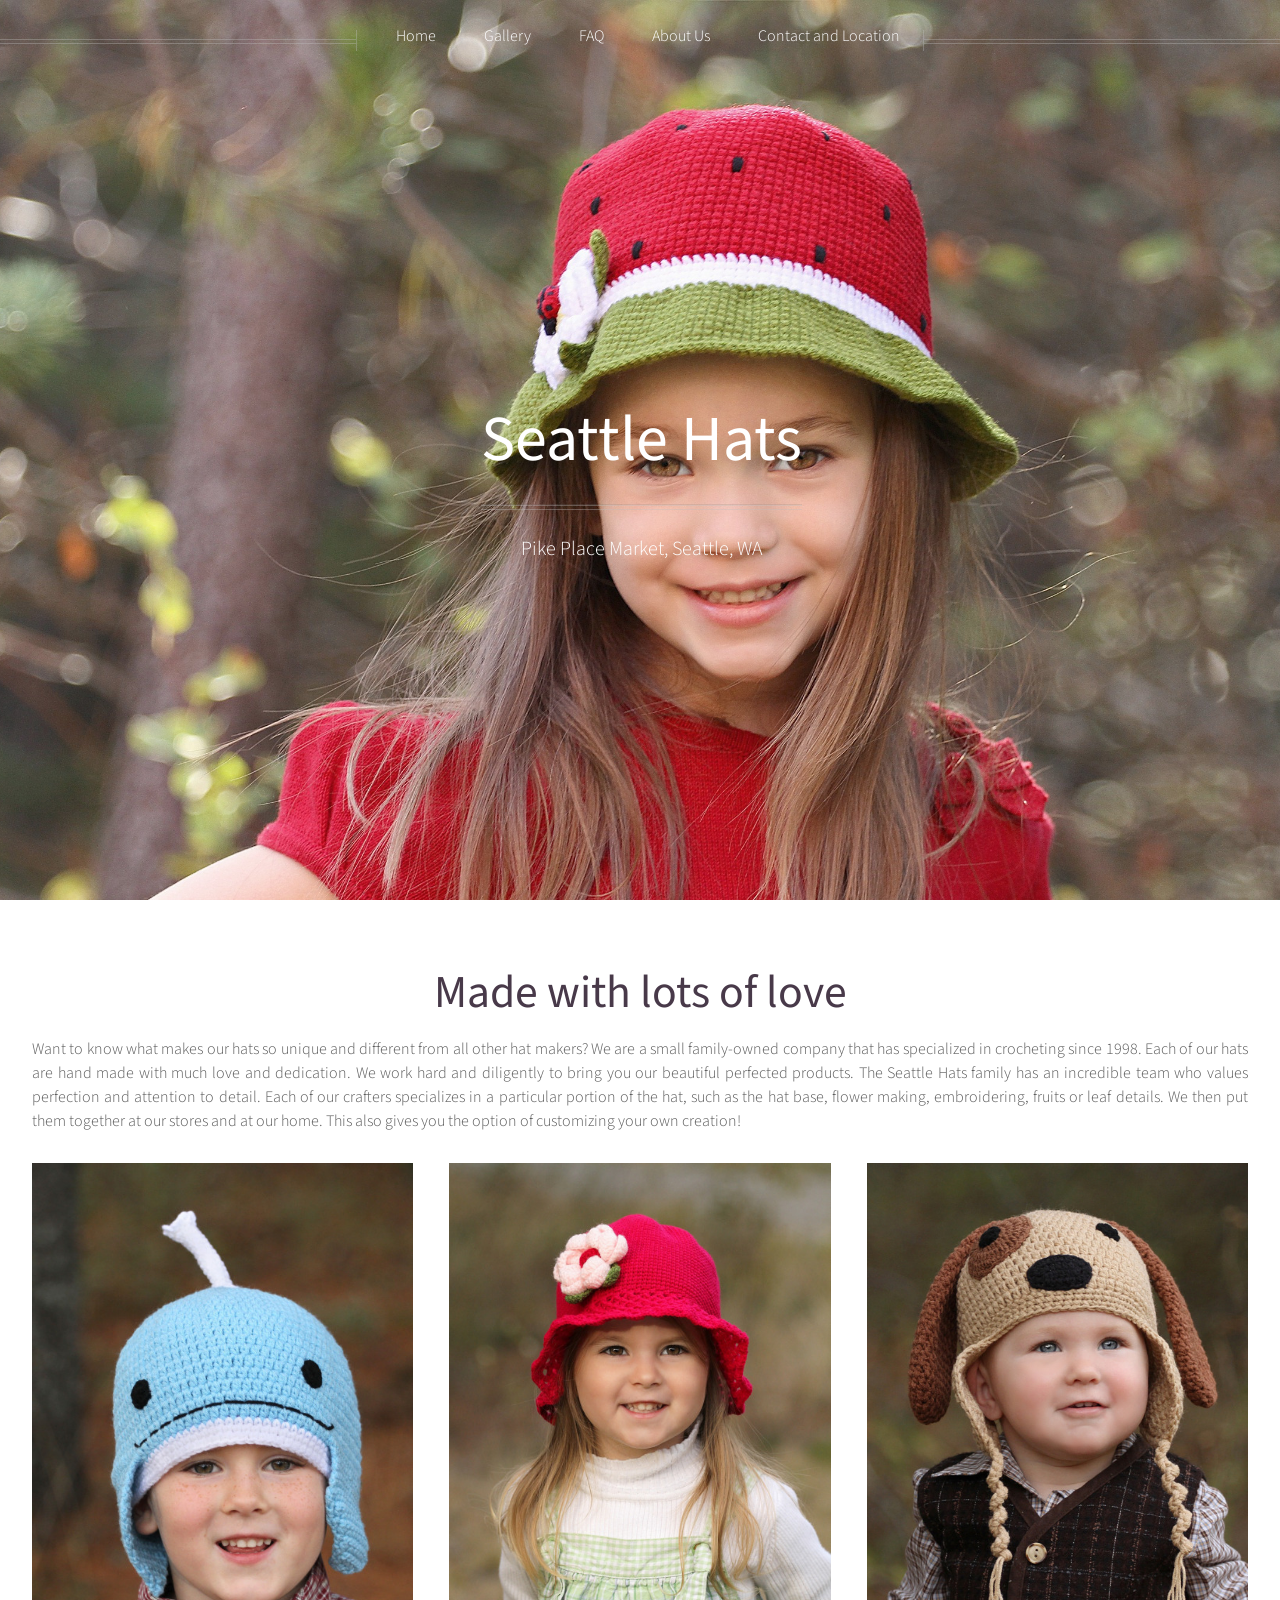
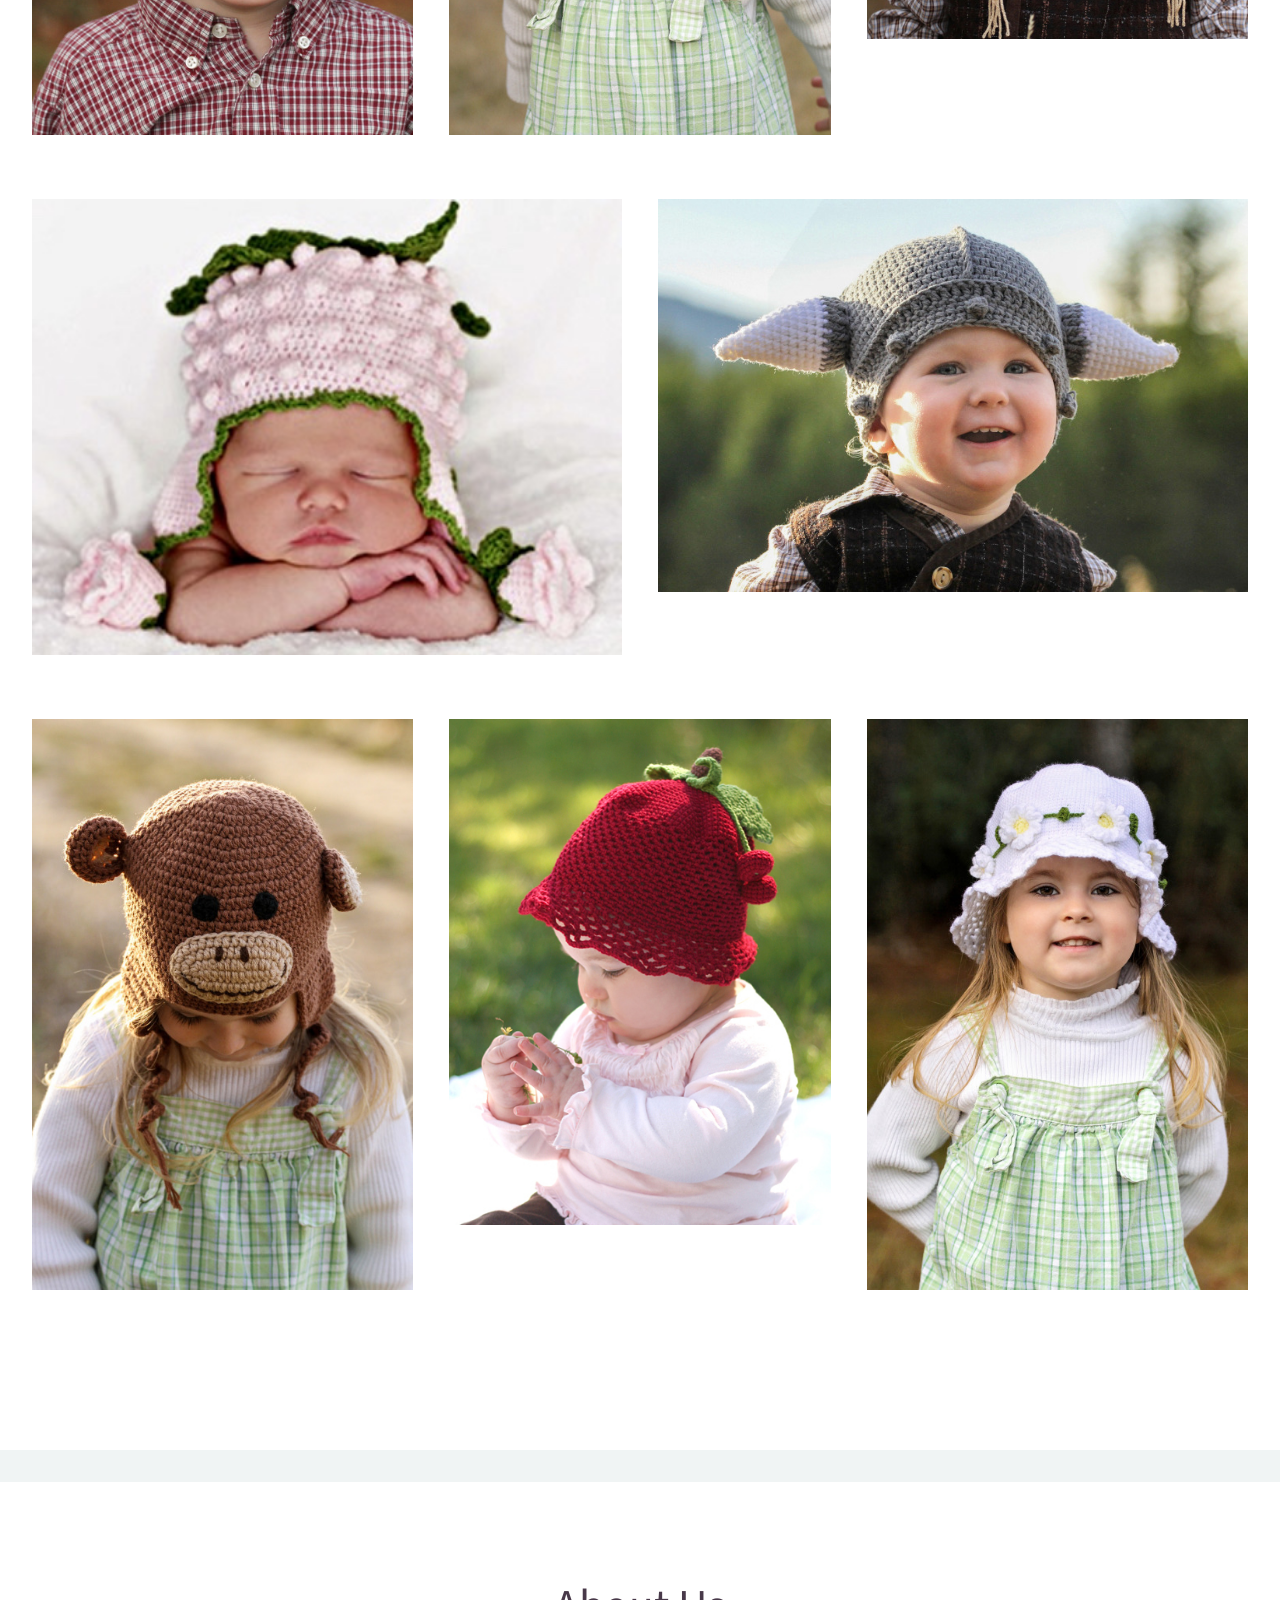
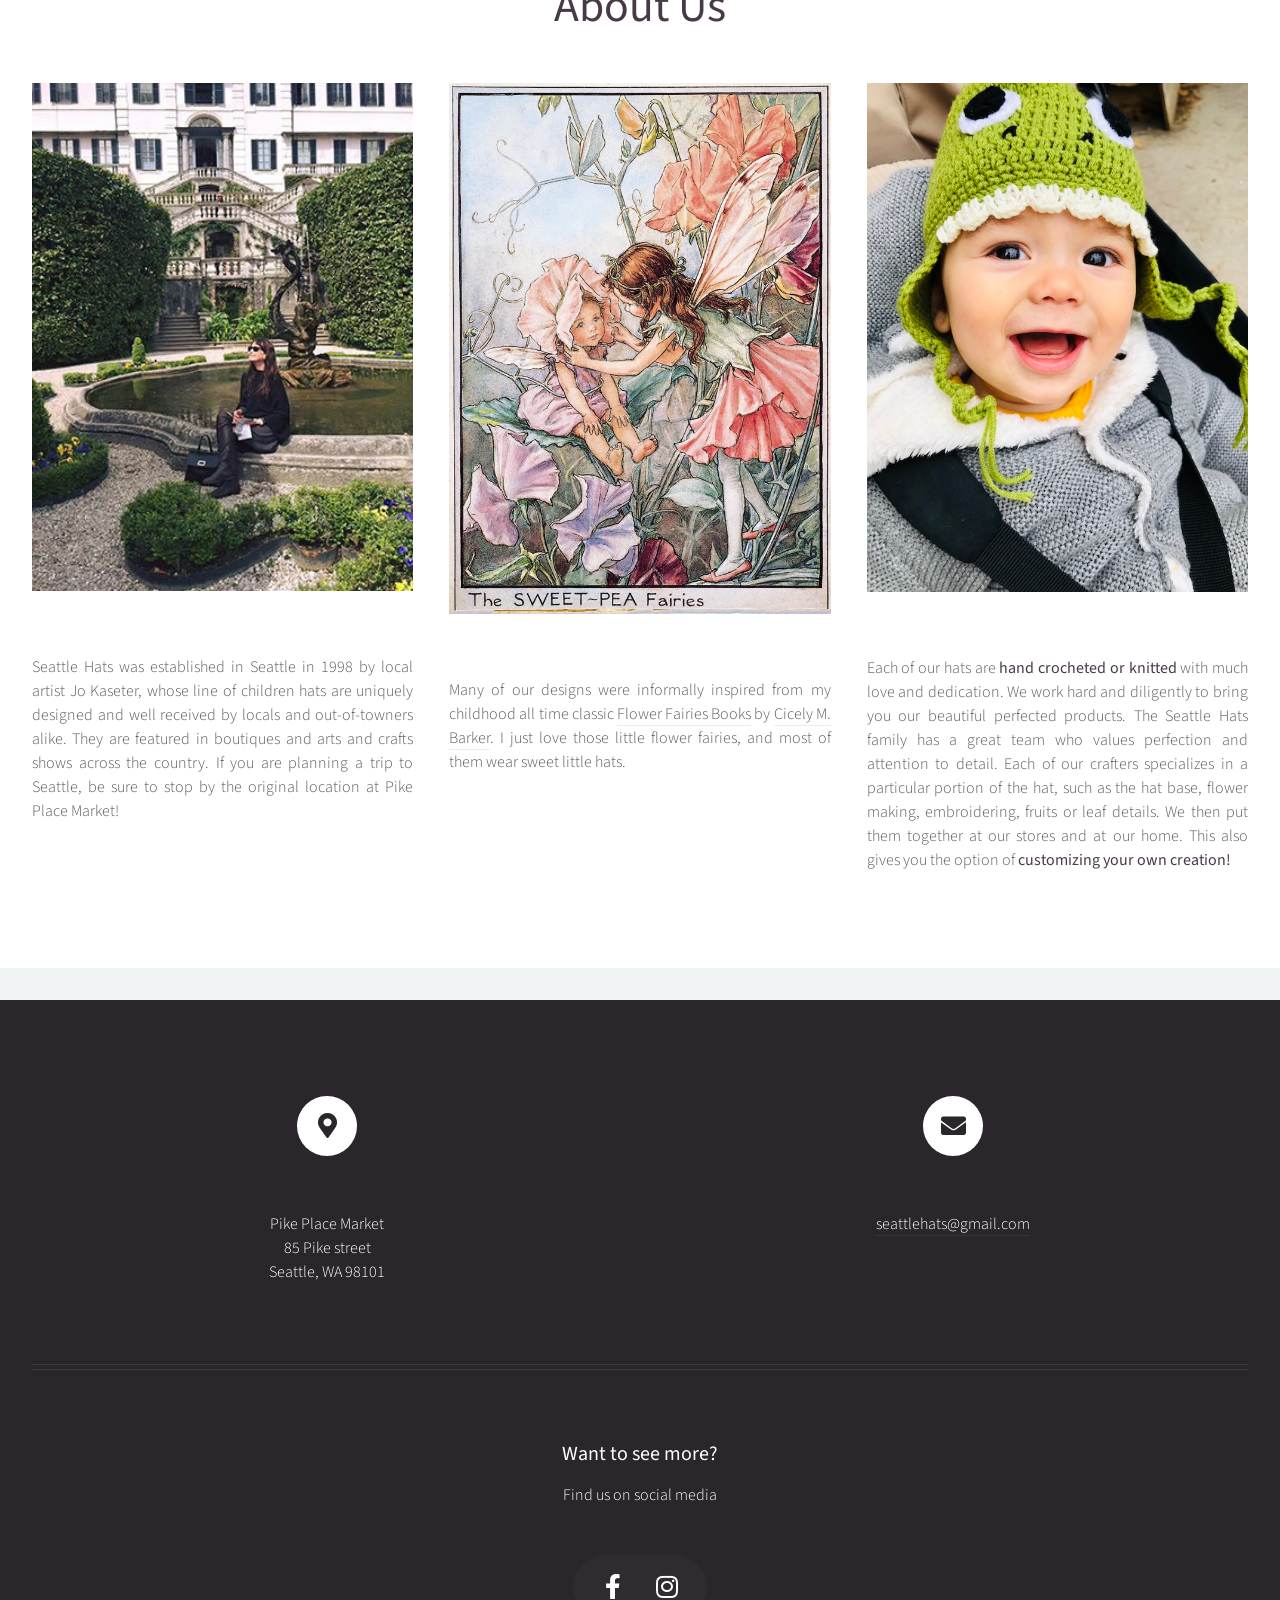
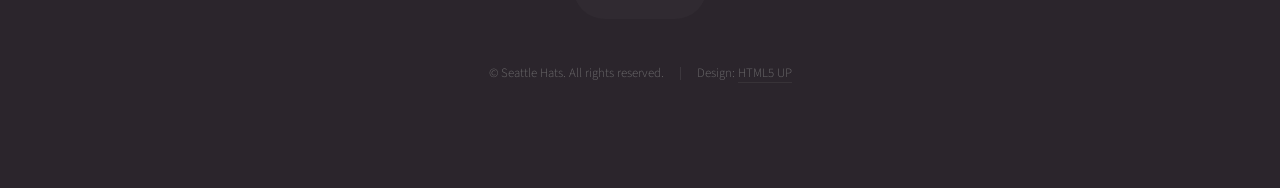
==== commit 7598eafd: "New template" ====
--- a/index.html
+++ b/index.html
@@ -1,389 +1,229 @@
-<!DOCTYPE html>
-<html lang="en">
-
-<head>
-	<script type="text/javascript">
-	</script>
-	<meta http-equiv="content-type" content="text/html; charset=utf-8" />
-	<title>Seattle Hats</title>
-	<base href="https://www.seattlehats.com/" />
-	<link rel="canonical" href="https://www.seattlehats.com/" />
-
-
-	<meta name="viewport" content="width=device-width, initial-scale=1" />
-	<meta name="description"
-		content="Small family-owned company that has specialized in crocheting since 1998. Each of our hats are hand made with much love and dedication. - Home" />
+<!DOCTYPE HTML>
+<!--
+	Helios by HTML5 UP
+	html5up.net | @ajlkn
+	Free for personal and commercial use under the CCA 3.0 license (html5up.net/license)
+-->
+<html>
+	<head>
+		<title>Seattle Hats</title>
+		<meta charset="utf-8" />
+		<meta name="viewport" content="width=device-width, initial-scale=1, user-scalable=no" />
+		<meta name="description"
+		content="Small family-owned company that has specialized in crocheting since 1998. Each of our hats are hand made with much love and dedication." />
 	<meta name="keywords" content="Children hats,hand made,crochet,Home" />
 	<meta property="og:site_name" content="Seattle Hats">
 
 	<!-- Facebook Open Graph -->
 	<meta property="og:title" content="Seattle Hats" />
 	<meta property="og:description"
-		content="Small family-owned company that has specialized in crocheting since 1998. Each of our hats are hand made with much love and dedication. - Home" />
+		content="Small family-owned company that has specialized in crocheting since 1998. Each of our hats are hand made with much love and dedication." />
 	<meta property="og:image"
 		content="https://www.seattlehats.com/images/bac32f5ab15c0a27d87f4de7cf4391b8_fit.jpg" />
 	<meta property="og:type" content="article" />
 	<meta property="og:url" content="https://www.seattlehats.com/" />
-	<!-- Facebook Open Graph end -->
-
-	<meta name="generator" content="Site.pro Website builder" />
-	<script src="js/common-bundle.js" type="text/javascript"></script>
-	<script src="js/a188dd94717f00bae0f18c04804936d0-bundle.js" type="text/javascript"></script>
-	<link href="css/common-bundle.css" rel="stylesheet" type="text/css" />
-	<link
-		href="https://fonts.googleapis.com/css?family=PT+Serif:400,400i,700,700i&amp;subset=cyrillic,cyrillic-ext,latin,latin-ext"
-		rel="stylesheet" type="text/css" />
-	<link href="css/a188dd94717f00bae0f18c04804936d0-bundle.css" rel="stylesheet" type="text/css"
-		id="wb-page-stylesheet" />
-
-	<script type="text/javascript">
-		window.useTrailingSlashes = true;
-		window.disableRightClick = false;
-		window.currLang = 'en';
-	</script>
-
-	<!--[if lt IE 9]>
-	<script src="js/html5shiv.min.js"></script>
-	<![endif]-->
-
-	<script type="text/javascript">
-		$(function () {
-		});    </script>
-</head>
-
-
-<body class="site site-lang-en ">
-	<style type="text/css">
-		.d191c680c-close {
-			position: absolute;
-			display: block;
-			right: 30px;
-			font-size: 25px;
-			cursor: pointer;
-		}
-
-		.d191c680c-close::before {
-			content: '×';
-		}
-
-		.d191c680c-top {
-			z-index: 99999;
-			position: relative;
-			width: 100%;
-			display: flex;
-			flex-direction: row;
-			flex-wrap: wrap;
-			justify-content: center;
-			align-items: center;
-			background-color: #fff;
-			padding: 15px;
-			border: 2px solid #000;
-			font-size: 14px;
-			color: #333;
-		}
-
-		.d191c680c-top .d191c680c-close {
-			color: #333;
-		}
-
-		.d191c680c-top-logo {
-			text-decoration: none;
-			font-weight: normal;
-		}
-
-		.d191c680c-top-logo img {
-			height: 24px;
-			margin-top: -4px;
-		}
-
-		.d191c680c-top-text {
-			margin: 5px 35px;
-			text-align: center;
-		}
-
-		.d191c680c-bottom {
-			z-index: 99999;
-			position: relative;
-			width: 100%;
-			display: flex;
-			flex-direction: column;
-			flex-wrap: wrap;
-			justify-content: center;
-			align-items: stretch;
-			text-align: center;
-			padding: 12px 15px;
-			font-size: 14px;
-			color: #F5EBE0;
-			background-color: #EFA7A7;
-		}
-
-		.d191c680c-bottom .d191c680c-close {
-			top: 14px;
-			color: #F5EBE0;
-		}
-
-		.d191c680c-bottom hr {
-			display: block;
-			font-size: 1px;
-			line-height: 1px;
-			overflow: hidden;
-			padding: 0;
-			margin: 16px 16px 12px;
-			border-top: 1px solid #F5EBE0;
-			border-bottom: none;
-			border-right: none;
-			border-left: none;
-			border-radius: 0;
-		}
-
-		.d191c680c-bottom-text-a,
-		.d191c680c-bottom-text-b {
-			padding: 3px 0;
-			text-align: center;
-		}
-
-		.d191c680c-bottom-text-a {
-			padding-left: 36px;
-			padding-right: 36px;
-		}
-
-		.d191c680c-bottom-text-a hr {
-			margin-left: -20px;
-			margin-right: -20px;
-		}
-
-		.d191c680c-bottom-text-a a,
-		.d191c680c-bottom-text-a a:hover,
-		.d191c680c-bottom-text-a a:active,
-		.d191c680c-bottom-text-a a:visited,
-		.d191c680c-bottom-text-b a,
-		.d191c680c-bottom-text-b a:hover,
-		.d191c680c-bottom-text-b a:active,
-		.d191c680c-bottom-text-b a:visited {
-			text-decoration: underline;
-			color: #F5EBE0;
-		}
-	</style>
-	<div id="wb_root" class="root wb-layout-vertical">
-		<div class="wb_sbg"></div>
-		<div id="wb_header_a188dd94717f00bae0f18c04804936d0" class="wb_element wb-layout-element"
-			data-plugin="LayoutElement">
-			<div class="wb_content wb-layout-horizontal">
-				<div id="a188dd945ab632cc41d970736c8e948f" class="wb_element wb-layout-element"
-					data-plugin="LayoutElement">
-					<div class="wb_content wb-layout-horizontal">
-						<div id="a188dd945ab63304ebf2f57d1fd97304" class="wb_element wb_element_picture"
-							data-plugin="Picture" title="">
-							<div class="wb_picture_wrap">
-								<div class="wb-picture-wrapper"><a href="https://www.seattlehats.com/"><img
-											loading="lazy" alt="" src="images/logo.png"></a></div>
+		<link rel="stylesheet" href="assets/css/main.css" />
+		<noscript><link rel="stylesheet" href="assets/css/noscript.css" /></noscript>
+	</head>
+	<body class="homepage is-preload">
+		<div id="page-wrapper">
+
+			<!-- Header -->
+				<div id="header">
+
+					<!-- Inner -->
+						<div class="inner">
+							<header>
+								<h1><a href="index.html" id="logo">Seattle Hats</a></h1>
+								<hr />
+								<p>Pike Place Market, Seattle, WA</p>
+							</header>
+						</div>
+
+					<!-- Nav -->
+						<nav id="nav">
+							<ul>
+								<li><a href="#">Home</a></li>
+								<li><a href="#gallery">Gallery</a></li>
+								<li><a href="faq.html">FAQ</a></li>
+								<li><a href="#about">About Us</a></li>
+								<li><a href="#contact">Contact and Location</a></li>
+							</ul>
+						</nav>
+
+				</div>
+
+			<!-- Main -->
+				<div class="wrapper style2">
+
+					<article id="main" class="container special" style="margin-bottom: 30px;">
+						<a href="#" class="image featured"><img src="images/pic06.jpg" alt="" /></a>
+						<header>
+							<h2>Made with lots of love</h2>
+							
+						</header>
+						<p>
+							Want to know what makes our hats so unique and different
+							from all other hat makers? We are a small family-owned company that has
+							specialized in crocheting since 1998. Each of our hats are hand made with much
+							love and dedication. We work hard and diligently to bring you our beautiful
+							perfected products. The Seattle Hats family has an incredible team who
+							values perfection and attention to detail. Each of our crafters specializes in
+							a particular portion of the hat, such as the hat base, flower making,
+							embroidering, fruits or leaf details. We then put them together at our stores
+							and at our home. This also gives you the option of customizing your own
+							creation!
+						</p>
+					</article>
+
+					<section id="gallery" class="container special">
+						<div class="row">
+							<article class="col-4 special">
+								<a href="#" class="image featured"><img src="images/pic1.jpg" alt="" /></a>
+							</article>
+							<article class="col-4 special">
+								<a href="#" class="image featured"><img src="images/pic2.jpg" alt="" /></a>
+							</article>
+							<article class="col-4 special">
+								<a href="#" class="image featured"><img src="images/pic3.jpg" alt="" /></a>
+							</article>
+						</div>
+						<div class="row">
+							<article class="col-6 special">
+								<a href="#" class="image featured"><img src="images/pic-h1.jpg" alt="" /></a>
+							</article>
+							<article class="col-6 special">
+								<a href="#" class="image featured"><img src="images/pic-h2.jpg" alt="" /></a>
+							</article>
+						</div>
+						<div class="row">
+							<article class="col-4 special">
+								<a href="#" class="image featured"><img src="images/pic4.jpg" alt="" /></a>
+							</article>
+							<article class="col-4 special">
+								<a href="#" class="image featured"><img src="images/pic5.jpg" alt="" /></a>
+							</article>
+							<article class="col-4 special">
+								<a href="#" class="image featured"><img src="images/pic6.jpg" alt="" /></a>
+							</article>
+						</div>
+					</section>
+
+				</div>
+				</div>
+
+			<!-- Features -->
+				<div class="wrapper style1">
+
+					<section id="about" class="container special">
+						<header>
+							<h2>About Us</h2>
+							<p></p>
+						</header>
+						<div class="row">
+							<article class="col-4 col-12-mobile special">
+								<a href="#" class="image featured"><img src="images/jo.jpg" alt="" /></a>
+								<p>
+									Seattle Hats was established in Seattle in 1998 by local
+									artist Jo Kaseter, whose line of children hats are uniquely designed and well
+									received by locals and out-of-towners alike. They are featured in boutiques and
+									arts and crafts shows across the country. If you are planning a trip to Seattle,
+									be sure to stop by the original location at Pike Place Market!
+								</p>
+							</article>
+							<article class="col-4 col-12-mobile special">
+								<a href="#" class="image featured"><img src="images/fairy.jpg" alt="" /></a>
+								<p>
+									Many of our designs were informally inspired from my childhood all
+								time classic <a data-_="Link" href="https://en.wikipedia.org/wiki/Flower_Fairies">Flower
+									Fairies Books</a> by <a data-_="Link"
+									href="https://en.wikipedia.org/wiki/Cicely_Mary_Barker">Cicely M. Barker</a>. I just
+								love those little flower fairies, and most of them wear sweet little hats.
+								</p>
+							</article>
+							<article class="col-4 col-12-mobile special">
+								<a href="#" class="image featured"><img src="images/pic7.jpg" alt="" /></a>
+								<p>
+									Each of our hats are <strong>hand crocheted or
+									knitted</strong> with much love and dedication. We work hard and diligently to bring
+								you our beautiful perfected products. The Seattle Hats family has a great team who
+								values perfection and attention to detail. Each of our crafters specializes in
+								a particular portion of the hat, such as the hat base, flower making, embroidering,
+								fruits or leaf details. We then put them together at our stores and at our home. This
+								also gives you the option of <strong>customizing your own creation!</strong>
+								</p>
+							</article>
+						</div>
+					</section>		
+
+				</div>
+
+			<!-- Footer -->
+				<div id="footer">
+					<div class="container" id="contact">
+
+						<div class="row">
+
+							<!-- Tweets -->
+								<section class="col-6 col-12-mobile">
+									<header>
+										<h2 class="icon solid fa-map-marker-alt circled"><span class="label">Location</span></h2>
+									</header>
+									<div style="text-align: center;">Pike Place Market<br/>
+									85 Pike street<br/>
+									Seattle, WA 98101</div>
+								</section>
+
+							<!-- Posts -->
+								<section class="col-6 col-12-mobile">
+									<header>
+										<h2 class="icon solid fa-envelope circled"><span class="label">Email</span></h2>
+									</header>
+									<div style="text-align: center;"><a href="mailto:seattlehats@gmail.com">seattlehats@gmail.com</a></div>
+								</section>
+
+
+						</div>
+						<hr />
+						<div class="row">
+							<div class="col-12">
+
+								<!-- Contact -->
+									<section class="contact">
+										<header>
+											<h3>Want to see more?</h3>
+										</header>
+										<p>Find us on social media</p>
+										<ul class="icons">
+											<li><a href="https://www.facebook.com/seattlehats" target="_blank" class="icon brands fa-facebook-f"><span class="label">Facebook</span></a></li>
+											<li><a href="https://www.instagram.com/seattlehats" target="_blank" class="icon brands fa-instagram"><span class="label">Instagram</span></a></li>
+										</ul>
+									</section>
+
+								<!-- Copyright -->
+									<div class="copyright">
+										<ul class="menu">
+											<li>&copy; Seattle Hats. All rights reserved.</li><li>Design: <a href="http://html5up.net">HTML5 UP</a></li>
+										</ul>
+									</div>
+
 							</div>
+
 						</div>
 					</div>
 				</div>
-				<div id="a18b61e94151007a8c38d0b08a83ca42" class="wb_element wb-layout-element"
-					data-plugin="LayoutElement">
-					<div class="wb_content wb-layout-vertical">
-						<div id="a188dd945ab63526c453b92601aa3654"
-							class="wb_element wb-menu wb-prevent-layout-click wb-menu-mobile" data-plugin="Menu"><span
-								class="btn btn-default btn-collapser"><span class="icon-bar"></span><span
-									class="icon-bar"></span><span class="icon-bar"></span></span>
-							<ul class="hmenu" dir="ltr">
-								<li class="wb_this_page_menu_item active"><a
-										href="https://www.seattlehats.com/">Home</a></li>
-								<li class="wb_this_page_menu_item active" data-anchor="contact"><a
-										href="#contact">Contact</a></li>
-								<li><a href="FAQ/">FAQ</a></li>
-							</ul>
-							<div class="clearfix"></div>
-						</div>
-					</div>
-				</div>
-			</div>
+
 		</div>
-		<div id="wb_main_a188dd94717f00bae0f18c04804936d0" class="wb_element wb-layout-element"
-			data-plugin="LayoutElement">
-			<div class="wb_content wb-layout-vertical">
-				<div id="a188dd945ab6375be2d041476b93d74f"
-					class="wb_element wb-anim-entry wb-anim wb-anim-fade-in-none wb-layout-element"
-					data-plugin="LayoutElement" data-wb-anim-entry-time="0.6" data-wb-anim-entry-delay="0">
-					<div class="wb_content wb-layout-horizontal">
-						<div id="a188dd945ab6382508d7cdf69c3b9680" class="wb_element wb-layout-element"
-							data-plugin="LayoutElement">
-							<div class="wb_content wb-layout-vertical">
-								<div id="a188dd945ab639befecf60bab6b72424" class="wb_element wb_text_element"
-									data-plugin="TextArea" style=" line-height: normal;">
-									<h1 class="wb-stl-heading1" style="text-align: center;"><span
-											style="color:rgba(255,255,255,1);">Made with lots of love</span></h1>
-								</div>
-							</div>
-						</div>
-					</div>
-				</div>
-				<div id="a188dd945ab63b16dc0515885551a1ca" class="wb_element wb-layout-element"
-					data-plugin="LayoutElement">
-					<div class="wb_content wb-layout-vertical">
-						<div id="a188dd945ab63ce8460c396f3b1762b8"
-							class="wb_element wb-anim-entry wb-anim wb-anim-fade-in-none wb-layout-element"
-							data-plugin="LayoutElement" data-wb-anim-entry-time="0.6" data-wb-anim-entry-delay="0">
-							<div class="wb_content wb-layout-horizontal">
-								<div id="a19b7b90383500491aef51e148cef728" class="wb_element wb_text_element"
-									data-plugin="TextArea" style=" line-height: normal;">
-									<p class="wb-stl-custom5">Want to know what makes our hats so unique and different
-										from all other hat makers? We are a small family-owned company that has
-										specialized in crocheting since 1998. Each of our hats are hand made with much
-										love and dedication. We work hard and diligently to bring you our beautiful
-										perfected products. The Seattle Hats family has an incredible team who
-										values perfection and attention to detail. Each of our crafters specializes in
-										a particular portion of the hat, such as the hat base, flower making,
-										embroidering, fruits or leaf details. We then put them together at our stores
-										and at our home. This also gives you the option of customizing your own
-										creation!</p>
-								</div>
-							</div>
-						</div>
-						<div id="a188dd945ab6438d23cc2b7af1fb8e6e"
-							class="wb_element wb-anim-entry wb-anim wb-anim-fade-in-none wb-layout-element"
-							data-plugin="LayoutElement" data-wb-anim-entry-time="0.6" data-wb-anim-entry-delay="0">
-							<div class="wb_content wb-layout-horizontal"></div>
-						</div>
-						<div id="a19b7bf009e600af3c6d0a2760d92ec3" class="wb_element wb-prevent-layout-click wb_gallery"
-							data-plugin="Gallery">
-							<script type="text/javascript">
-								$(function () {
-									(function (GalleryLib) {
-										var el = document.getElementById("a19b7bf009e600af3c6d0a2760d92ec3");
-										var lib = new GalleryLib({ "id": "a19b7bf009e600af3c6d0a2760d92ec3", "height": "auto", "type": "thumbs", "trackResize": true, "interval": 10, "speed": 400, "images": [{ "thumb": "gallery_gen\/ddb0fa08bd3f387ed34d206ce376e9d9_490x734.83590087073_fill.jpg", "src": "gallery_gen\/2dae639f4cbfb61caaa4b8a9cea08288_fit.jpg", "width": 1493, "height": 2239, "title": "", "link": null, "description": "", "address": "" }, { "thumb": "gallery_gen\/499674d08f0130db7811aed07ff68bd4_711x474_fill.jpg", "src": "gallery_gen\/3300e633fb946ddaadc26b41e73c2caa_fit.jpg", "width": 2310, "height": 1540, "title": "", "link": null, "description": "", "address": "" }, { "thumb": "gallery_gen\/8d8fcc30d5c1bc018ff61035560030f7_490x735.15960912052_fill.jpg", "src": "gallery_gen\/b414df6b6a3da5656538444d8c08912d_fit.jpg", "width": 1535, "height": 2303, "title": "", "link": null, "description": "", "address": "" }, { "thumb": "gallery_gen\/241e4652df3dbe4eb63da7c24293cebf_536x669.85027932961_fill.jpg", "src": "gallery_gen\/fd7f3ca4adc5047ddfc39d759b1247b1_fit.jpg", "width": 1790, "height": 2237, "title": "", "link": null, "description": "", "address": "" }, { "thumb": "gallery_gen\/a4a65cc406c7871144025a7316e393ba_490x734.84183344093_fill.jpg", "src": "gallery_gen\/f62f301b52739ac215d9ab30a343b2d3_fit.jpg", "width": 1549, "height": 2323, "title": "", "link": null, "description": "", "address": "" }, { "thumb": "gallery_gen\/de0d99398366d0938eae06366d67f0de_450x597_fill.jpg", "src": "gallery_gen\/90b85812ce121fc19e31d997c9d26aa0_fit.jpg", "width": 450, "height": 598, "title": "", "link": null, "description": "", "address": "" }, { "thumb": "gallery_gen\/1badf39b749e7029afdb526f6a5d4d9c_490x735_fill.jpg", "src": "gallery_gen\/06ce691ae227d4e05e16abe182ad667a_fit.jpg", "width": 1536, "height": 2304, "title": "", "link": null, "description": "", "address": "" }, { "thumb": "gallery_gen\/88fcce5234260a860579313503754093_fill.jpg", "src": "gallery_gen\/7efdb36130b5a60d6b7d8839bbec0e2a_fit.jpg", "width": 432, "height": 334, "title": "", "link": null, "description": "", "address": "" }], "border": { "border": "5px none #00008c" }, "padding": 0, "thumbWidth": 290, "thumbHeight": 300, "thumbAlign": "center", "thumbPadding": 10, "thumbAnim": "", "thumbShadow": "", "imageCover": true, "disablePopup": false, "controlsArrow": "chevron", "controlsArrowSize": 14, "controlsArrowStyle": { "normal": { "color": "#FFFFFF", "shadow": { "angle": 135, "distance": 0, "size": 0, "blur": 1, "color": "#000000", "forText": true, "css": { "text-shadow": "0px 0px 1px #000000" } } }, "hover": { "color": "#DDDDDD", "shadow": { "angle": 135, "distance": 0, "size": 0, "blur": 1, "color": "#222222", "forText": true, "css": { "text-shadow": "0px 0px 1px #222222" } } }, "active": { "color": "#FFFFFF", "shadow": { "angle": 135, "distance": 0, "size": 0, "blur": 1, "color": "#000000", "forText": true, "css": { "text-shadow": "0px 0px 1px #000000" } } } }, "slideOpacity": 100, "showPictureCaption": "always", "captionIncludeDescription": false, "captionPosition": "center bottom", "mapTypeId": "roadmap", "markerIconTypeId": "thumbs", "zoom": 2, "mapCenter": { "latLng": { "lat": 48.458363666994, "lng": 4.5703249052167 }, "text": "48.4583636669942, 4.570324905216694" }, "key": "AIzaSyChpsOrBxEG_GeV-KIABgsxtIZ-IXneudg", "theme": "default", "color": "#eeeeee", "showSatellite": true, "showZoom": true, "showStreetView": true, "showFullscreen": true, "allowDragging": true, "showRoads": true, "showLandmarks": true, "showLabels": true, "locale": "en_US", "pauseOnHover": false });
-										lib.appendTo(el);
-									})(window.wbmodGalleryLib);
-								});
-							</script>
-						</div>
-					</div>
-				</div>
-				<div id="a188dd945ab64adebddb4113b8ce90c6"
-					class="wb_element wb-anim-entry wb-anim wb-anim-fade-in-none wb-layout-element"
-					data-plugin="LayoutElement" data-wb-anim-entry-time="0.6" data-wb-anim-entry-delay="0">
-					<div class="wb_content wb-layout-horizontal"></div>
-				</div>
-				<div id="a19b7bd83d0d008018c3d88bb4f1d6cd"
-					class="wb_element wb-anim-entry wb-anim wb-anim-fade-in-none wb-layout-element"
-					data-plugin="LayoutElement" data-wb-anim-entry-time="0.6" data-wb-anim-entry-delay="0">
-					<div class="wb_content wb-layout-vertical">
-						<div id="a19b7bd83cf800b22eff6a406c23bb2c" class="wb_element wb_text_element"
-							data-plugin="TextArea" style=" line-height: normal;">
-							<h2 class="wb-stl-custom7" style="text-align: center;"><span style="color:#inherit;">About
-									us</span></h2>
-						</div>
-						<div id="a19b7bd90fa2004ce445f9edc771934b"
-							class="wb_element wb-anim-entry wb-anim wb-anim-fade-in-none wb-layout-element"
-							data-plugin="LayoutElement" data-wb-anim-entry-time="0.6" data-wb-anim-entry-delay="0">
-							<div class="wb_content wb-layout-horizontal">
-								<div id="a19b7bd90f9900320e17e3f96cca14c6" class="wb_element wb_element_picture"
-									data-plugin="Picture" title="">
-									<div class="wb_picture_wrap">
-										<div class="wb-picture-wrapper"><img loading="lazy" alt=""
-												src="images/5155bee42ef8bc01c85714231cf96125_fit.jpg">
-										</div>
-									</div>
-								</div>
-								<div id="a188dd945ab650e1b7f5eadb38a570f4" class="wb_element wb_text_element"
-									data-plugin="TextArea" style=" line-height: normal;">
-									<p class="wb-stl-custom5">Seattle Hats was established in Seattle in 1998 by local
-										artist Jo Kaseter, whose line of children hats are uniquely designed and well
-										received by locals and out-of-towners alike. They are featured in boutiques and
-										arts and crafts shows across the country. If you are planning a trip to Seattle,
-										be sure to stop by the original location at Pike Place Market!</p>
-								</div>
-							</div>
-						</div>
-						<div id="a19b7bdc86ed00da64bc5b4ea24a20e3" class="wb_element wb_text_element"
-							data-plugin="TextArea" style=" line-height: normal;">
-							<p class="wb-stl-custom5">Many of our designs were informally inspired from my childhood all
-								time classic <a data-_="Link" href="https://en.wikipedia.org/wiki/Flower_Fairies">Flower
-									Fairies Books</a> by <a data-_="Link"
-									href="https://en.wikipedia.org/wiki/Cicely_Mary_Barker">Cicely M. Barker</a>. I just
-								love those little flower fairies, and most of them wear sweet little hats.</p>
-
-							<p class="wb-stl-custom5">Each of our hats are <strong>hand crocheted or
-									knitted</strong> with much love and dedication. We work hard and diligently to bring
-								you our beautiful perfected products. The Seattle Hats family has a great team who
-								values perfection and attention to detail. Each of our crafters specializes in
-								a particular portion of the hat, such as the hat base, flower making, embroidering,
-								fruits or leaf details. We then put them together at our stores and at our home. This
-								also gives you the option of <strong>customizing your own creation!</strong> </p>
-
-							<p class="wb-stl-custom5">If you have any further questions, feel free to email us
-								at seattlehats@gmail.com.</p>
-						</div>
-					</div>
-				</div>
-				<div id="a19b7bf275cc00701ab3a5472e3fe7bb" class="wb_element wb-layout-element"
-					data-plugin="LayoutElement"><a name="contact" class="wb_anchor"></a>
-					<div class="wb_content wb-layout-horizontal">
-						<div id="a19b7bf275cd007ff4cf0dc0f1bbc49b" class="wb_element wb-layout-element"
-							data-plugin="LayoutElement">
-							<div class="wb_content wb-layout-vertical">
-								<div id="a19b7bf2db4400a97036931296eb9297" class="wb_element wb_text_element"
-									data-plugin="TextArea" style=" line-height: normal;">
-									<p class="wb-stl-custom11">LOCATION:</p>
-
-									<p class="wb-stl-custom11">Pike Place Market</p>
-
-									<p class="wb-stl-custom11">85 Pike street</p>
-
-									<p class="wb-stl-custom11">Seattle, WA 98101</p>
-								</div>
-							</div>
-						</div>
-						<div id="a19b7bf275cd0138116ab440262a46fc" class="wb_element wb-layout-element"
-							data-plugin="LayoutElement">
-							<div class="wb_content wb-layout-vertical">
-								<div id="a19b7bf2f7f800cca2fa76513907f828" class="wb_element wb_text_element"
-									data-plugin="TextArea" style=" line-height: normal;">
-									<p class="wb-stl-custom11">EMAIL:</p>
-
-									<p class="wb-stl-custom11">seattlehats@gmail.com</p>
-								</div>
-							</div>
-						</div>
-					</div>
-				</div>
-			</div>
-		</div>
-		<div id="wb_footer_a188dd94717f00bae0f18c04804936d0" class="wb_element wb-layout-element"
-			data-plugin="LayoutElement">
-			<div class="wb_content wb-layout-horizontal">
-				<div id="a188dd945ab6536a1f03631bfa8e0a4d" class="wb_element wb-layout-element"
-					data-plugin="LayoutElement">
-					<div class="wb_content wb-layout-horizontal">
-						<div id="a188dd945ab6545324bd8b4bc31487e1" class="wb_element wb_element_picture"
-							data-plugin="Picture" title="">
-							<div class="wb_picture_wrap" style="height: 100%">
-								<div class="wb-picture-wrapper" style="overflow: visible; display: flex"><a
-										href="https://www.facebook.com/SeattleHats/"><svg
-											xmlns="http://www.w3.org/2000/svg" width="100%"
-											viewBox="0 0 1793.982 1793.982" style="direction: ltr; color:#000000"><text
-												x="385.501415" y="1537.02" font-size="1792" fill="currentColor"
-												style='font-family: "FontAwesome"'></text></svg></a></div>
-							</div>
-						</div>
-					</div>
-				</div>
-				<div id="a188dd945ab657d79085ce403fa87efc" class="wb_element wb-prevent-layout-click"
-					data-plugin="LinkExchangeBadge">
-					<div class="wb-stl-footer">Powered by <i class="icon-wb-logo"></i><a href="https://site.pro/"
-							target="_blank" title="Site.pro Website builder">Site.pro</a></div>
-				</div>
-				<div id="wb_footer_c" class="wb_element" data-plugin="WB_Footer"
-					style="text-align: center; width: 100%;">
-					<div class="wb_footer"></div>
-				</div>
-			</div>
-		</div>
-		<div class="wb_pswp" tabindex="-1" role="dialog" aria-hidden="true">
-		</div>
-	</div>
-</body>
-
+
+		<!-- Scripts -->
+			<script src="assets/js/jquery.min.js"></script>
+			<script src="assets/js/jquery.dropotron.min.js"></script>
+			<script src="assets/js/jquery.scrolly.min.js"></script>
+			<script src="assets/js/jquery.scrollex.min.js"></script>
+			<script src="assets/js/browser.min.js"></script>
+			<script src="assets/js/breakpoints.min.js"></script>
+			<script src="assets/js/util.js"></script>
+			<script src="assets/js/main.js"></script>
+
+	</body>
 </html>
--- a/assets/css/main.css
+++ b/assets/css/main.css
@@ -0,0 +1,3138 @@
+@import url("https://fonts.googleapis.com/css?family=Source+Sans+Pro:300,300italic,400,400italic,600");
+@import url("fontawesome-all.min.css");
+
+/*
+	Helios by HTML5 UP
+	html5up.net | @ajlkn
+	Free for personal and commercial use under the CCA 3.0 license (html5up.net/license)
+*/
+
+html, body, div, span, applet, object,
+iframe, h1, h2, h3, h4, h5, h6, p, blockquote,
+pre, a, abbr, acronym, address, big, cite,
+code, del, dfn, em, img, ins, kbd, q, s, samp,
+small, strike, strong, sub, sup, tt, var, b,
+u, i, center, dl, dt, dd, ol, ul, li, fieldset,
+form, label, legend, table, caption, tbody,
+tfoot, thead, tr, th, td, article, aside,
+canvas, details, embed, figure, figcaption,
+footer, header, hgroup, menu, nav, output, ruby,
+section, summary, time, mark, audio, video {
+	margin: 0;
+	padding: 0;
+	border: 0;
+	font-size: 100%;
+	font: inherit;
+	vertical-align: baseline;}
+
+article, aside, details, figcaption, figure,
+footer, header, hgroup, menu, nav, section {
+	display: block;}
+
+body {
+	line-height: 1;
+}
+
+ol, ul {
+	list-style: none;
+}
+
+blockquote, q {
+	quotes: none;
+}
+
+	blockquote:before, blockquote:after, q:before, q:after {
+		content: '';
+		content: none;
+	}
+
+table {
+	border-collapse: collapse;
+	border-spacing: 0;
+}
+
+body {
+	-webkit-text-size-adjust: none;
+}
+
+mark {
+	background-color: transparent;
+	color: inherit;
+}
+
+input::-moz-focus-inner {
+	border: 0;
+	padding: 0;
+}
+
+input, select, textarea {
+	-moz-appearance: none;
+	-webkit-appearance: none;
+	-ms-appearance: none;
+	appearance: none;
+}
+
+/* Basic */
+
+	html {
+		box-sizing: border-box;
+	}
+
+	*, *:before, *:after {
+		box-sizing: inherit;
+	}
+
+	body {
+		background: #f0f4f4;
+		color: #5b5b5b;
+		font-size: 15pt;
+		line-height: 1.85em;
+		font-family: 'Source Sans Pro', sans-serif;
+		font-weight: 300;
+	}
+
+		body.is-preload *, body.is-preload *:before, body.is-preload *:after {
+			-moz-animation: none !important;
+			-webkit-animation: none !important;
+			-ms-animation: none !important;
+			animation: none !important;
+			-moz-transition: none !important;
+			-webkit-transition: none !important;
+			-ms-transition: none !important;
+			transition: none !important;
+		}
+
+	input, textarea, select {
+		font-size: 15pt;
+		line-height: 1.85em;
+		font-family: 'Source Sans Pro', sans-serif;
+		font-weight: 300;
+	}
+
+	h1, h2, h3, h4, h5, h6 {
+		font-weight: 400;
+		color: #483949;
+		line-height: 1.25em;
+	}
+
+	h1 a, h2 a, h3 a, h4 a, h5 a, h6 a {
+		color: inherit;
+		text-decoration: none;
+		border-bottom-color: transparent;
+	}
+
+	h1 strong, h2 strong, h3 strong, h4 strong, h5 strong, h6 strong {
+		font-weight: 600;
+	}
+
+	h2 {
+		font-size: 2.85em;
+	}
+
+	h3 {
+		font-size: 1.25em;
+	}
+
+	h4 {
+		font-size: 1em;
+		margin: 0 0 0.25em 0;
+	}
+
+	strong, b {
+		font-weight: 400;
+		color: #483949;
+	}
+
+	em, i {
+		font-style: italic;
+	}
+
+	a {
+		color: inherit;
+		border-bottom: solid 1px rgba(128, 128, 128, 0.15);
+		text-decoration: none;
+		-moz-transition: background-color 0.35s ease-in-out, color 0.35s ease-in-out, border-bottom-color 0.35s ease-in-out;
+		-webkit-transition: background-color 0.35s ease-in-out, color 0.35s ease-in-out, border-bottom-color 0.35s ease-in-out;
+		-ms-transition: background-color 0.35s ease-in-out, color 0.35s ease-in-out, border-bottom-color 0.35s ease-in-out;
+		transition: background-color 0.35s ease-in-out, color 0.35s ease-in-out, border-bottom-color 0.35s ease-in-out;
+	}
+
+		a:hover {
+			color: #ef8376;
+			border-bottom-color: transparent;
+		}
+
+	sub {
+		position: relative;
+		top: 0.5em;
+		font-size: 0.8em;
+	}
+
+	sup {
+		position: relative;
+		top: -0.5em;
+		font-size: 0.8em;
+	}
+
+	blockquote {
+		border-left: solid 0.5em #ddd;
+		padding: 1em 0 1em 2em;
+		font-style: italic;
+	}
+
+	p, ul, ol, dl, table {
+		margin-bottom: 1em;
+	}
+
+	p {
+		text-align: justify;
+	}
+
+	br.clear {
+		clear: both;
+	}
+
+	hr {
+		position: relative;
+		display: block;
+		border: 0;
+		top: 4.5em;
+		margin-bottom: 9em;
+		height: 6px;
+		border-top: solid 1px rgba(128, 128, 128, 0.2);
+		border-bottom: solid 1px rgba(128, 128, 128, 0.2);
+	}
+
+		hr:before, hr:after {
+			content: '';
+			position: absolute;
+			top: -8px;
+			display: block;
+			width: 1px;
+			height: 21px;
+			background: rgba(128, 128, 128, 0.2);
+		}
+
+		hr:before {
+			left: -1px;
+		}
+
+		hr:after {
+			right: -1px;
+		}
+
+	.timestamp {
+		color: rgba(128, 128, 128, 0.75);
+		font-size: 0.8em;
+	}
+
+/* Container */
+
+	.container {
+		margin: 0 auto;
+		max-width: 100%;
+		width: 1400px;
+	}
+
+		@media screen and (max-width: 1680px) {
+
+			.container {
+				width: 1200px;
+			}
+
+		}
+
+		@media screen and (max-width: 1280px) {
+
+			.container {
+				width: 100%;
+			}
+
+		}
+
+		@media screen and (max-width: 960px) {
+
+			.container {
+				width: 100%;
+			}
+
+		}
+
+		@media screen and (max-width: 840px) {
+
+			.container {
+				width: 100%;
+			}
+
+		}
+
+		@media screen and (max-width: 736px) {
+
+			.container {
+				width: 100%;
+			}
+
+		}
+
+/* Row */
+
+	.row {
+		display: flex;
+		flex-wrap: wrap;
+		box-sizing: border-box;
+		align-items: stretch;
+	}
+
+		.row > * {
+			box-sizing: border-box;
+		}
+
+		.row.gtr-uniform > * > :last-child {
+			margin-bottom: 0;
+		}
+
+		.row.aln-left {
+			justify-content: flex-start;
+		}
+
+		.row.aln-center {
+			justify-content: center;
+		}
+
+		.row.aln-right {
+			justify-content: flex-end;
+		}
+
+		.row.aln-top {
+			align-items: flex-start;
+		}
+
+		.row.aln-middle {
+			align-items: center;
+		}
+
+		.row.aln-bottom {
+			align-items: flex-end;
+		}
+
+		.row > .imp {
+			order: -1;
+		}
+
+		.row > .col-1 {
+			width: 8.33333%;
+		}
+
+		.row > .off-1 {
+			margin-left: 8.33333%;
+		}
+
+		.row > .col-2 {
+			width: 16.66667%;
+		}
+
+		.row > .off-2 {
+			margin-left: 16.66667%;
+		}
+
+		.row > .col-3 {
+			width: 25%;
+		}
+
+		.row > .off-3 {
+			margin-left: 25%;
+		}
+
+		.row > .col-4 {
+			width: 33.33333%;
+		}
+
+		.row > .off-4 {
+			margin-left: 33.33333%;
+		}
+
+		.row > .col-5 {
+			width: 41.66667%;
+		}
+
+		.row > .off-5 {
+			margin-left: 41.66667%;
+		}
+
+		.row > .col-6 {
+			width: 50%;
+		}
+
+		.row > .off-6 {
+			margin-left: 50%;
+		}
+
+		.row > .col-7 {
+			width: 58.33333%;
+		}
+
+		.row > .off-7 {
+			margin-left: 58.33333%;
+		}
+
+		.row > .col-8 {
+			width: 66.66667%;
+		}
+
+		.row > .off-8 {
+			margin-left: 66.66667%;
+		}
+
+		.row > .col-9 {
+			width: 75%;
+		}
+
+		.row > .off-9 {
+			margin-left: 75%;
+		}
+
+		.row > .col-10 {
+			width: 83.33333%;
+		}
+
+		.row > .off-10 {
+			margin-left: 83.33333%;
+		}
+
+		.row > .col-11 {
+			width: 91.66667%;
+		}
+
+		.row > .off-11 {
+			margin-left: 91.66667%;
+		}
+
+		.row > .col-12 {
+			width: 100%;
+		}
+
+		.row > .off-12 {
+			margin-left: 100%;
+		}
+
+		.row.gtr-0 {
+			margin-top: 0px;
+			margin-left: 0px;
+		}
+
+			.row.gtr-0 > * {
+				padding: 0px 0 0 0px;
+			}
+
+			.row.gtr-0.gtr-uniform {
+				margin-top: 0px;
+			}
+
+				.row.gtr-0.gtr-uniform > * {
+					padding-top: 0px;
+				}
+
+		.row.gtr-25 {
+			margin-top: -10px;
+			margin-left: -10px;
+		}
+
+			.row.gtr-25 > * {
+				padding: 10px 0 0 10px;
+			}
+
+			.row.gtr-25.gtr-uniform {
+				margin-top: -10px;
+			}
+
+				.row.gtr-25.gtr-uniform > * {
+					padding-top: 10px;
+				}
+
+		.row.gtr-50 {
+			margin-top: -20px;
+			margin-left: -20px;
+		}
+
+			.row.gtr-50 > * {
+				padding: 20px 0 0 20px;
+			}
+
+			.row.gtr-50.gtr-uniform {
+				margin-top: -20px;
+			}
+
+				.row.gtr-50.gtr-uniform > * {
+					padding-top: 20px;
+				}
+
+		.row {
+			margin-top: -40px;
+			margin-left: -40px;
+		}
+
+			.row > * {
+				padding: 40px 0 0 40px;
+			}
+
+			.row.gtr-uniform {
+				margin-top: -40px;
+			}
+
+				.row.gtr-uniform > * {
+					padding-top: 40px;
+				}
+
+		.row.gtr-150 {
+			margin-top: -60px;
+			margin-left: -60px;
+		}
+
+			.row.gtr-150 > * {
+				padding: 60px 0 0 60px;
+			}
+
+			.row.gtr-150.gtr-uniform {
+				margin-top: -60px;
+			}
+
+				.row.gtr-150.gtr-uniform > * {
+					padding-top: 60px;
+				}
+
+		.row.gtr-200 {
+			margin-top: -80px;
+			margin-left: -80px;
+		}
+
+			.row.gtr-200 > * {
+				padding: 80px 0 0 80px;
+			}
+
+			.row.gtr-200.gtr-uniform {
+				margin-top: -80px;
+			}
+
+				.row.gtr-200.gtr-uniform > * {
+					padding-top: 80px;
+				}
+
+		@media screen and (max-width: 1680px) {
+
+			.row {
+				display: flex;
+				flex-wrap: wrap;
+				box-sizing: border-box;
+				align-items: stretch;
+			}
+
+				.row > * {
+					box-sizing: border-box;
+				}
+
+				.row.gtr-uniform > * > :last-child {
+					margin-bottom: 0;
+				}
+
+				.row.aln-left {
+					justify-content: flex-start;
+				}
+
+				.row.aln-center {
+					justify-content: center;
+				}
+
+				.row.aln-right {
+					justify-content: flex-end;
+				}
+
+				.row.aln-top {
+					align-items: flex-start;
+				}
+
+				.row.aln-middle {
+					align-items: center;
+				}
+
+				.row.aln-bottom {
+					align-items: flex-end;
+				}
+
+				.row > .imp-wide {
+					order: -1;
+				}
+
+				.row > .col-1-wide {
+					width: 8.33333%;
+				}
+
+				.row > .off-1-wide {
+					margin-left: 8.33333%;
+				}
+
+				.row > .col-2-wide {
+					width: 16.66667%;
+				}
+
+				.row > .off-2-wide {
+					margin-left: 16.66667%;
+				}
+
+				.row > .col-3-wide {
+					width: 25%;
+				}
+
+				.row > .off-3-wide {
+					margin-left: 25%;
+				}
+
+				.row > .col-4-wide {
+					width: 33.33333%;
+				}
+
+				.row > .off-4-wide {
+					margin-left: 33.33333%;
+				}
+
+				.row > .col-5-wide {
+					width: 41.66667%;
+				}
+
+				.row > .off-5-wide {
+					margin-left: 41.66667%;
+				}
+
+				.row > .col-6-wide {
+					width: 50%;
+				}
+
+				.row > .off-6-wide {
+					margin-left: 50%;
+				}
+
+				.row > .col-7-wide {
+					width: 58.33333%;
+				}
+
+				.row > .off-7-wide {
+					margin-left: 58.33333%;
+				}
+
+				.row > .col-8-wide {
+					width: 66.66667%;
+				}
+
+				.row > .off-8-wide {
+					margin-left: 66.66667%;
+				}
+
+				.row > .col-9-wide {
+					width: 75%;
+				}
+
+				.row > .off-9-wide {
+					margin-left: 75%;
+				}
+
+				.row > .col-10-wide {
+					width: 83.33333%;
+				}
+
+				.row > .off-10-wide {
+					margin-left: 83.33333%;
+				}
+
+				.row > .col-11-wide {
+					width: 91.66667%;
+				}
+
+				.row > .off-11-wide {
+					margin-left: 91.66667%;
+				}
+
+				.row > .col-12-wide {
+					width: 100%;
+				}
+
+				.row > .off-12-wide {
+					margin-left: 100%;
+				}
+
+				.row.gtr-0 {
+					margin-top: 0px;
+					margin-left: 0px;
+				}
+
+					.row.gtr-0 > * {
+						padding: 0px 0 0 0px;
+					}
+
+					.row.gtr-0.gtr-uniform {
+						margin-top: 0px;
+					}
+
+						.row.gtr-0.gtr-uniform > * {
+							padding-top: 0px;
+						}
+
+				.row.gtr-25 {
+					margin-top: -10px;
+					margin-left: -10px;
+				}
+
+					.row.gtr-25 > * {
+						padding: 10px 0 0 10px;
+					}
+
+					.row.gtr-25.gtr-uniform {
+						margin-top: -10px;
+					}
+
+						.row.gtr-25.gtr-uniform > * {
+							padding-top: 10px;
+						}
+
+				.row.gtr-50 {
+					margin-top: -20px;
+					margin-left: -20px;
+				}
+
+					.row.gtr-50 > * {
+						padding: 20px 0 0 20px;
+					}
+
+					.row.gtr-50.gtr-uniform {
+						margin-top: -20px;
+					}
+
+						.row.gtr-50.gtr-uniform > * {
+							padding-top: 20px;
+						}
+
+				.row {
+					margin-top: -40px;
+					margin-left: -40px;
+				}
+
+					.row > * {
+						padding: 40px 0 0 40px;
+					}
+
+					.row.gtr-uniform {
+						margin-top: -40px;
+					}
+
+						.row.gtr-uniform > * {
+							padding-top: 40px;
+						}
+
+				.row.gtr-150 {
+					margin-top: -60px;
+					margin-left: -60px;
+				}
+
+					.row.gtr-150 > * {
+						padding: 60px 0 0 60px;
+					}
+
+					.row.gtr-150.gtr-uniform {
+						margin-top: -60px;
+					}
+
+						.row.gtr-150.gtr-uniform > * {
+							padding-top: 60px;
+						}
+
+				.row.gtr-200 {
+					margin-top: -80px;
+					margin-left: -80px;
+				}
+
+					.row.gtr-200 > * {
+						padding: 80px 0 0 80px;
+					}
+
+					.row.gtr-200.gtr-uniform {
+						margin-top: -80px;
+					}
+
+						.row.gtr-200.gtr-uniform > * {
+							padding-top: 80px;
+						}
+
+		}
+
+		@media screen and (max-width: 1280px) {
+
+			.row {
+				display: flex;
+				flex-wrap: wrap;
+				box-sizing: border-box;
+				align-items: stretch;
+			}
+
+				.row > * {
+					box-sizing: border-box;
+				}
+
+				.row.gtr-uniform > * > :last-child {
+					margin-bottom: 0;
+				}
+
+				.row.aln-left {
+					justify-content: flex-start;
+				}
+
+				.row.aln-center {
+					justify-content: center;
+				}
+
+				.row.aln-right {
+					justify-content: flex-end;
+				}
+
+				.row.aln-top {
+					align-items: flex-start;
+				}
+
+				.row.aln-middle {
+					align-items: center;
+				}
+
+				.row.aln-bottom {
+					align-items: flex-end;
+				}
+
+				.row > .imp-normal {
+					order: -1;
+				}
+
+				.row > .col-1-normal {
+					width: 8.33333%;
+				}
+
+				.row > .off-1-normal {
+					margin-left: 8.33333%;
+				}
+
+				.row > .col-2-normal {
+					width: 16.66667%;
+				}
+
+				.row > .off-2-normal {
+					margin-left: 16.66667%;
+				}
+
+				.row > .col-3-normal {
+					width: 25%;
+				}
+
+				.row > .off-3-normal {
+					margin-left: 25%;
+				}
+
+				.row > .col-4-normal {
+					width: 33.33333%;
+				}
+
+				.row > .off-4-normal {
+					margin-left: 33.33333%;
+				}
+
+				.row > .col-5-normal {
+					width: 41.66667%;
+				}
+
+				.row > .off-5-normal {
+					margin-left: 41.66667%;
+				}
+
+				.row > .col-6-normal {
+					width: 50%;
+				}
+
+				.row > .off-6-normal {
+					margin-left: 50%;
+				}
+
+				.row > .col-7-normal {
+					width: 58.33333%;
+				}
+
+				.row > .off-7-normal {
+					margin-left: 58.33333%;
+				}
+
+				.row > .col-8-normal {
+					width: 66.66667%;
+				}
+
+				.row > .off-8-normal {
+					margin-left: 66.66667%;
+				}
+
+				.row > .col-9-normal {
+					width: 75%;
+				}
+
+				.row > .off-9-normal {
+					margin-left: 75%;
+				}
+
+				.row > .col-10-normal {
+					width: 83.33333%;
+				}
+
+				.row > .off-10-normal {
+					margin-left: 83.33333%;
+				}
+
+				.row > .col-11-normal {
+					width: 91.66667%;
+				}
+
+				.row > .off-11-normal {
+					margin-left: 91.66667%;
+				}
+
+				.row > .col-12-normal {
+					width: 100%;
+				}
+
+				.row > .off-12-normal {
+					margin-left: 100%;
+				}
+
+				.row.gtr-0 {
+					margin-top: 0px;
+					margin-left: 0px;
+				}
+
+					.row.gtr-0 > * {
+						padding: 0px 0 0 0px;
+					}
+
+					.row.gtr-0.gtr-uniform {
+						margin-top: 0px;
+					}
+
+						.row.gtr-0.gtr-uniform > * {
+							padding-top: 0px;
+						}
+
+				.row.gtr-25 {
+					margin-top: -9px;
+					margin-left: -9px;
+				}
+
+					.row.gtr-25 > * {
+						padding: 9px 0 0 9px;
+					}
+
+					.row.gtr-25.gtr-uniform {
+						margin-top: -9px;
+					}
+
+						.row.gtr-25.gtr-uniform > * {
+							padding-top: 9px;
+						}
+
+				.row.gtr-50 {
+					margin-top: -18px;
+					margin-left: -18px;
+				}
+
+					.row.gtr-50 > * {
+						padding: 18px 0 0 18px;
+					}
+
+					.row.gtr-50.gtr-uniform {
+						margin-top: -18px;
+					}
+
+						.row.gtr-50.gtr-uniform > * {
+							padding-top: 18px;
+						}
+
+				.row {
+					margin-top: -36px;
+					margin-left: -36px;
+				}
+
+					.row > * {
+						padding: 36px 0 0 36px;
+					}
+
+					.row.gtr-uniform {
+						margin-top: -36px;
+					}
+
+						.row.gtr-uniform > * {
+							padding-top: 36px;
+						}
+
+				.row.gtr-150 {
+					margin-top: -54px;
+					margin-left: -54px;
+				}
+
+					.row.gtr-150 > * {
+						padding: 54px 0 0 54px;
+					}
+
+					.row.gtr-150.gtr-uniform {
+						margin-top: -54px;
+					}
+
+						.row.gtr-150.gtr-uniform > * {
+							padding-top: 54px;
+						}
+
+				.row.gtr-200 {
+					margin-top: -72px;
+					margin-left: -72px;
+				}
+
+					.row.gtr-200 > * {
+						padding: 72px 0 0 72px;
+					}
+
+					.row.gtr-200.gtr-uniform {
+						margin-top: -72px;
+					}
+
+						.row.gtr-200.gtr-uniform > * {
+							padding-top: 72px;
+						}
+
+		}
+
+		@media screen and (max-width: 960px) {
+
+			.row {
+				display: flex;
+				flex-wrap: wrap;
+				box-sizing: border-box;
+				align-items: stretch;
+			}
+
+				.row > * {
+					box-sizing: border-box;
+				}
+
+				.row.gtr-uniform > * > :last-child {
+					margin-bottom: 0;
+				}
+
+				.row.aln-left {
+					justify-content: flex-start;
+				}
+
+				.row.aln-center {
+					justify-content: center;
+				}
+
+				.row.aln-right {
+					justify-content: flex-end;
+				}
+
+				.row.aln-top {
+					align-items: flex-start;
+				}
+
+				.row.aln-middle {
+					align-items: center;
+				}
+
+				.row.aln-bottom {
+					align-items: flex-end;
+				}
+
+				.row > .imp-narrow {
+					order: -1;
+				}
+
+				.row > .col-1-narrow {
+					width: 8.33333%;
+				}
+
+				.row > .off-1-narrow {
+					margin-left: 8.33333%;
+				}
+
+				.row > .col-2-narrow {
+					width: 16.66667%;
+				}
+
+				.row > .off-2-narrow {
+					margin-left: 16.66667%;
+				}
+
+				.row > .col-3-narrow {
+					width: 25%;
+				}
+
+				.row > .off-3-narrow {
+					margin-left: 25%;
+				}
+
+				.row > .col-4-narrow {
+					width: 33.33333%;
+				}
+
+				.row > .off-4-narrow {
+					margin-left: 33.33333%;
+				}
+
+				.row > .col-5-narrow {
+					width: 41.66667%;
+				}
+
+				.row > .off-5-narrow {
+					margin-left: 41.66667%;
+				}
+
+				.row > .col-6-narrow {
+					width: 50%;
+				}
+
+				.row > .off-6-narrow {
+					margin-left: 50%;
+				}
+
+				.row > .col-7-narrow {
+					width: 58.33333%;
+				}
+
+				.row > .off-7-narrow {
+					margin-left: 58.33333%;
+				}
+
+				.row > .col-8-narrow {
+					width: 66.66667%;
+				}
+
+				.row > .off-8-narrow {
+					margin-left: 66.66667%;
+				}
+
+				.row > .col-9-narrow {
+					width: 75%;
+				}
+
+				.row > .off-9-narrow {
+					margin-left: 75%;
+				}
+
+				.row > .col-10-narrow {
+					width: 83.33333%;
+				}
+
+				.row > .off-10-narrow {
+					margin-left: 83.33333%;
+				}
+
+				.row > .col-11-narrow {
+					width: 91.66667%;
+				}
+
+				.row > .off-11-narrow {
+					margin-left: 91.66667%;
+				}
+
+				.row > .col-12-narrow {
+					width: 100%;
+				}
+
+				.row > .off-12-narrow {
+					margin-left: 100%;
+				}
+
+				.row.gtr-0 {
+					margin-top: 0px;
+					margin-left: 0px;
+				}
+
+					.row.gtr-0 > * {
+						padding: 0px 0 0 0px;
+					}
+
+					.row.gtr-0.gtr-uniform {
+						margin-top: 0px;
+					}
+
+						.row.gtr-0.gtr-uniform > * {
+							padding-top: 0px;
+						}
+
+				.row.gtr-25 {
+					margin-top: -8px;
+					margin-left: -8px;
+				}
+
+					.row.gtr-25 > * {
+						padding: 8px 0 0 8px;
+					}
+
+					.row.gtr-25.gtr-uniform {
+						margin-top: -8px;
+					}
+
+						.row.gtr-25.gtr-uniform > * {
+							padding-top: 8px;
+						}
+
+				.row.gtr-50 {
+					margin-top: -16px;
+					margin-left: -16px;
+				}
+
+					.row.gtr-50 > * {
+						padding: 16px 0 0 16px;
+					}
+
+					.row.gtr-50.gtr-uniform {
+						margin-top: -16px;
+					}
+
+						.row.gtr-50.gtr-uniform > * {
+							padding-top: 16px;
+						}
+
+				.row {
+					margin-top: -32px;
+					margin-left: -32px;
+				}
+
+					.row > * {
+						padding: 32px 0 0 32px;
+					}
+
+					.row.gtr-uniform {
+						margin-top: -32px;
+					}
+
+						.row.gtr-uniform > * {
+							padding-top: 32px;
+						}
+
+				.row.gtr-150 {
+					margin-top: -48px;
+					margin-left: -48px;
+				}
+
+					.row.gtr-150 > * {
+						padding: 48px 0 0 48px;
+					}
+
+					.row.gtr-150.gtr-uniform {
+						margin-top: -48px;
+					}
+
+						.row.gtr-150.gtr-uniform > * {
+							padding-top: 48px;
+						}
+
+				.row.gtr-200 {
+					margin-top: -64px;
+					margin-left: -64px;
+				}
+
+					.row.gtr-200 > * {
+						padding: 64px 0 0 64px;
+					}
+
+					.row.gtr-200.gtr-uniform {
+						margin-top: -64px;
+					}
+
+						.row.gtr-200.gtr-uniform > * {
+							padding-top: 64px;
+						}
+
+		}
+
+		@media screen and (max-width: 840px) {
+
+			.row {
+				display: flex;
+				flex-wrap: wrap;
+				box-sizing: border-box;
+				align-items: stretch;
+			}
+
+				.row > * {
+					box-sizing: border-box;
+				}
+
+				.row.gtr-uniform > * > :last-child {
+					margin-bottom: 0;
+				}
+
+				.row.aln-left {
+					justify-content: flex-start;
+				}
+
+				.row.aln-center {
+					justify-content: center;
+				}
+
+				.row.aln-right {
+					justify-content: flex-end;
+				}
+
+				.row.aln-top {
+					align-items: flex-start;
+				}
+
+				.row.aln-middle {
+					align-items: center;
+				}
+
+				.row.aln-bottom {
+					align-items: flex-end;
+				}
+
+				.row > .imp-narrower {
+					order: -1;
+				}
+
+				.row > .col-1-narrower {
+					width: 8.33333%;
+				}
+
+				.row > .off-1-narrower {
+					margin-left: 8.33333%;
+				}
+
+				.row > .col-2-narrower {
+					width: 16.66667%;
+				}
+
+				.row > .off-2-narrower {
+					margin-left: 16.66667%;
+				}
+
+				.row > .col-3-narrower {
+					width: 25%;
+				}
+
+				.row > .off-3-narrower {
+					margin-left: 25%;
+				}
+
+				.row > .col-4-narrower {
+					width: 33.33333%;
+				}
+
+				.row > .off-4-narrower {
+					margin-left: 33.33333%;
+				}
+
+				.row > .col-5-narrower {
+					width: 41.66667%;
+				}
+
+				.row > .off-5-narrower {
+					margin-left: 41.66667%;
+				}
+
+				.row > .col-6-narrower {
+					width: 50%;
+				}
+
+				.row > .off-6-narrower {
+					margin-left: 50%;
+				}
+
+				.row > .col-7-narrower {
+					width: 58.33333%;
+				}
+
+				.row > .off-7-narrower {
+					margin-left: 58.33333%;
+				}
+
+				.row > .col-8-narrower {
+					width: 66.66667%;
+				}
+
+				.row > .off-8-narrower {
+					margin-left: 66.66667%;
+				}
+
+				.row > .col-9-narrower {
+					width: 75%;
+				}
+
+				.row > .off-9-narrower {
+					margin-left: 75%;
+				}
+
+				.row > .col-10-narrower {
+					width: 83.33333%;
+				}
+
+				.row > .off-10-narrower {
+					margin-left: 83.33333%;
+				}
+
+				.row > .col-11-narrower {
+					width: 91.66667%;
+				}
+
+				.row > .off-11-narrower {
+					margin-left: 91.66667%;
+				}
+
+				.row > .col-12-narrower {
+					width: 100%;
+				}
+
+				.row > .off-12-narrower {
+					margin-left: 100%;
+				}
+
+				.row.gtr-0 {
+					margin-top: 0px;
+					margin-left: 0px;
+				}
+
+					.row.gtr-0 > * {
+						padding: 0px 0 0 0px;
+					}
+
+					.row.gtr-0.gtr-uniform {
+						margin-top: 0px;
+					}
+
+						.row.gtr-0.gtr-uniform > * {
+							padding-top: 0px;
+						}
+
+				.row.gtr-25 {
+					margin-top: -8px;
+					margin-left: -8px;
+				}
+
+					.row.gtr-25 > * {
+						padding: 8px 0 0 8px;
+					}
+
+					.row.gtr-25.gtr-uniform {
+						margin-top: -8px;
+					}
+
+						.row.gtr-25.gtr-uniform > * {
+							padding-top: 8px;
+						}
+
+				.row.gtr-50 {
+					margin-top: -16px;
+					margin-left: -16px;
+				}
+
+					.row.gtr-50 > * {
+						padding: 16px 0 0 16px;
+					}
+
+					.row.gtr-50.gtr-uniform {
+						margin-top: -16px;
+					}
+
+						.row.gtr-50.gtr-uniform > * {
+							padding-top: 16px;
+						}
+
+				.row {
+					margin-top: -32px;
+					margin-left: -32px;
+				}
+
+					.row > * {
+						padding: 32px 0 0 32px;
+					}
+
+					.row.gtr-uniform {
+						margin-top: -32px;
+					}
+
+						.row.gtr-uniform > * {
+							padding-top: 32px;
+						}
+
+				.row.gtr-150 {
+					margin-top: -48px;
+					margin-left: -48px;
+				}
+
+					.row.gtr-150 > * {
+						padding: 48px 0 0 48px;
+					}
+
+					.row.gtr-150.gtr-uniform {
+						margin-top: -48px;
+					}
+
+						.row.gtr-150.gtr-uniform > * {
+							padding-top: 48px;
+						}
+
+				.row.gtr-200 {
+					margin-top: -64px;
+					margin-left: -64px;
+				}
+
+					.row.gtr-200 > * {
+						padding: 64px 0 0 64px;
+					}
+
+					.row.gtr-200.gtr-uniform {
+						margin-top: -64px;
+					}
+
+						.row.gtr-200.gtr-uniform > * {
+							padding-top: 64px;
+						}
+
+		}
+
+		@media screen and (max-width: 736px) {
+
+			.row {
+				display: flex;
+				flex-wrap: wrap;
+				box-sizing: border-box;
+				align-items: stretch;
+			}
+
+				.row > * {
+					box-sizing: border-box;
+				}
+
+				.row.gtr-uniform > * > :last-child {
+					margin-bottom: 0;
+				}
+
+				.row.aln-left {
+					justify-content: flex-start;
+				}
+
+				.row.aln-center {
+					justify-content: center;
+				}
+
+				.row.aln-right {
+					justify-content: flex-end;
+				}
+
+				.row.aln-top {
+					align-items: flex-start;
+				}
+
+				.row.aln-middle {
+					align-items: center;
+				}
+
+				.row.aln-bottom {
+					align-items: flex-end;
+				}
+
+				.row > .imp-mobile {
+					order: -1;
+				}
+
+				.row > .col-1-mobile {
+					width: 8.33333%;
+				}
+
+				.row > .off-1-mobile {
+					margin-left: 8.33333%;
+				}
+
+				.row > .col-2-mobile {
+					width: 16.66667%;
+				}
+
+				.row > .off-2-mobile {
+					margin-left: 16.66667%;
+				}
+
+				.row > .col-3-mobile {
+					width: 25%;
+				}
+
+				.row > .off-3-mobile {
+					margin-left: 25%;
+				}
+
+				.row > .col-4-mobile {
+					width: 33.33333%;
+				}
+
+				.row > .off-4-mobile {
+					margin-left: 33.33333%;
+				}
+
+				.row > .col-5-mobile {
+					width: 41.66667%;
+				}
+
+				.row > .off-5-mobile {
+					margin-left: 41.66667%;
+				}
+
+				.row > .col-6-mobile {
+					width: 50%;
+				}
+
+				.row > .off-6-mobile {
+					margin-left: 50%;
+				}
+
+				.row > .col-7-mobile {
+					width: 58.33333%;
+				}
+
+				.row > .off-7-mobile {
+					margin-left: 58.33333%;
+				}
+
+				.row > .col-8-mobile {
+					width: 66.66667%;
+				}
+
+				.row > .off-8-mobile {
+					margin-left: 66.66667%;
+				}
+
+				.row > .col-9-mobile {
+					width: 75%;
+				}
+
+				.row > .off-9-mobile {
+					margin-left: 75%;
+				}
+
+				.row > .col-10-mobile {
+					width: 83.33333%;
+				}
+
+				.row > .off-10-mobile {
+					margin-left: 83.33333%;
+				}
+
+				.row > .col-11-mobile {
+					width: 91.66667%;
+				}
+
+				.row > .off-11-mobile {
+					margin-left: 91.66667%;
+				}
+
+				.row > .col-12-mobile {
+					width: 100%;
+				}
+
+				.row > .off-12-mobile {
+					margin-left: 100%;
+				}
+
+				.row.gtr-0 {
+					margin-top: 0px;
+					margin-left: 0px;
+				}
+
+					.row.gtr-0 > * {
+						padding: 0px 0 0 0px;
+					}
+
+					.row.gtr-0.gtr-uniform {
+						margin-top: 0px;
+					}
+
+						.row.gtr-0.gtr-uniform > * {
+							padding-top: 0px;
+						}
+
+				.row.gtr-25 {
+					margin-top: -5px;
+					margin-left: -5px;
+				}
+
+					.row.gtr-25 > * {
+						padding: 5px 0 0 5px;
+					}
+
+					.row.gtr-25.gtr-uniform {
+						margin-top: -5px;
+					}
+
+						.row.gtr-25.gtr-uniform > * {
+							padding-top: 5px;
+						}
+
+				.row.gtr-50 {
+					margin-top: -10px;
+					margin-left: -10px;
+				}
+
+					.row.gtr-50 > * {
+						padding: 10px 0 0 10px;
+					}
+
+					.row.gtr-50.gtr-uniform {
+						margin-top: -10px;
+					}
+
+						.row.gtr-50.gtr-uniform > * {
+							padding-top: 10px;
+						}
+
+				.row {
+					margin-top: -20px;
+					margin-left: -20px;
+				}
+
+					.row > * {
+						padding: 20px 0 0 20px;
+					}
+
+					.row.gtr-uniform {
+						margin-top: -20px;
+					}
+
+						.row.gtr-uniform > * {
+							padding-top: 20px;
+						}
+
+				.row.gtr-150 {
+					margin-top: -30px;
+					margin-left: -30px;
+				}
+
+					.row.gtr-150 > * {
+						padding: 30px 0 0 30px;
+					}
+
+					.row.gtr-150.gtr-uniform {
+						margin-top: -30px;
+					}
+
+						.row.gtr-150.gtr-uniform > * {
+							padding-top: 30px;
+						}
+
+				.row.gtr-200 {
+					margin-top: -40px;
+					margin-left: -40px;
+				}
+
+					.row.gtr-200 > * {
+						padding: 40px 0 0 40px;
+					}
+
+					.row.gtr-200.gtr-uniform {
+						margin-top: -40px;
+					}
+
+						.row.gtr-200.gtr-uniform > * {
+							padding-top: 40px;
+						}
+
+		}
+
+/* Sections/Article */
+
+	section, article {
+		margin-bottom: 3em;
+	}
+
+		section > :last-child, section:last-child, article > :last-child, article:last-child {
+			margin-bottom: 0;
+		}
+
+		section.special > header, section.special > footer, article.special > header, article.special > footer {
+			text-align: center;
+		}
+
+	.row > section, .row > article {
+		margin-bottom: 0;
+	}
+
+	header {
+		margin: 0 0 1em 0;
+	}
+
+		header > p {
+			display: block;
+			font-size: 1.5em;
+			margin: 1em 0 2em 0;
+			line-height: 1.5em;
+			text-align: inherit;
+		}
+
+	footer {
+		margin: 2.5em 0 0 0;
+	}
+
+/* Image */
+
+	.image {
+		position: relative;
+		display: inline-block;
+		border: 0;
+		outline: 0;
+	}
+
+		.image img {
+			display: block;
+			width: 100%;
+		}
+
+		.image.fit {
+			display: block;
+			width: 100%;
+		}
+
+		.image.featured {
+			display: block;
+			width: 100%;
+			margin: 0 0 4em 0;
+		}
+
+		.image.left {
+			float: left;
+			margin: 0 2em 2em 0;
+		}
+
+		.image.centered {
+			display: block;
+			margin: 0 0 2em 0;
+		}
+
+			.image.centered img {
+				margin: 0 auto;
+				width: auto;
+			}
+
+/* List */
+
+	ul {
+		list-style: disc;
+		padding-left: 1em;
+	}
+
+		ul li {
+			padding-left: 0.5em;
+		}
+
+	ol {
+		list-style: decimal;
+		padding-left: 1.25em;
+	}
+
+		ol li {
+			padding-left: 0.25em;
+		}
+
+/* Actions */
+
+	ul.actions {
+		margin: 3em 0 0 0;
+		list-style: none;
+		padding-left: 0;
+	}
+
+		form ul.actions {
+			margin-top: 0;
+		}
+
+		ul.actions li {
+			display: inline-block;
+			margin: 0 0.75em 0 0.75em;
+			padding-left: 0;
+		}
+
+			ul.actions li:first-child {
+				margin-left: 0;
+			}
+
+			ul.actions li:last-child {
+				margin-right: 0;
+			}
+
+/* Divided */
+
+	ul.divided {
+		list-style: none;
+		padding-left: 0;
+	}
+
+		ul.divided li {
+			border-top: solid 1px rgba(128, 128, 128, 0.2);
+			padding-top: 1.5em;
+			margin-top: 1.5em;
+			padding-left: 0;
+		}
+
+			ul.divided li:first-child {
+				border-top: 0;
+				padding-top: 0;
+				margin-top: 0;
+			}
+
+/* Menu */
+
+	ul.menu {
+		height: 1em;
+		line-height: 1em;
+		list-style: none;
+		padding-left: 0;
+	}
+
+		ul.menu li {
+			display: inline-block;
+			border-left: solid 1px rgba(128, 128, 128, 0.2);
+			padding-left: 1.25em;
+			margin-left: 1.25em;
+		}
+
+			ul.menu li:first-child {
+				border-left: 0;
+				padding-left: 0;
+				margin-left: 0;
+			}
+
+/* Icons */
+
+	ul.icons {
+		position: relative;
+		background: rgba(128, 128, 128, 0.05);
+		border-radius: 4em;
+		display: inline-block;
+		padding: 0.35em 0.75em 0.35em 0.75em;
+		font-size: 1.25em;
+		cursor: default;
+		list-style: none;
+	}
+
+		ul.icons li {
+			display: inline-block;
+			padding-left: 0;
+		}
+
+			ul.icons li a {
+				display: inline-block;
+				background: none;
+				width: 2.5em;
+				height: 2.5em;
+				line-height: 2.5em;
+				text-align: center;
+				border-radius: 100%;
+				border: 0;
+				color: inherit;
+			}
+
+				ul.icons li a:hover {
+					color: #ef8376;
+				}
+
+/* Form */
+
+	form label {
+		display: block;
+		font-weight: 400;
+		color: #483949;
+		margin: 0 0 1em 0;
+	}
+
+	form input[type="text"],
+	form input[type="email"],
+	form input[type="password"],
+	form select,
+	form textarea {
+		-webkit-appearance: none;
+		display: block;
+		border: 0;
+		background: #fafafa;
+		width: 100%;
+		border-radius: 0.5em;
+		border: solid 1px #E5E5E5;
+		padding: 1em;
+		-moz-transition: background-color 0.35s ease-in-out, border-color 0.35s ease-in-out;
+		-webkit-transition: background-color 0.35s ease-in-out, border-color 0.35s ease-in-out;
+		-ms-transition: background-color 0.35s ease-in-out, border-color 0.35s ease-in-out;
+		transition: background-color 0.35s ease-in-out, border-color 0.35s ease-in-out;
+	}
+
+		form input[type="text"]:focus,
+		form input[type="email"]:focus,
+		form input[type="password"]:focus,
+		form select:focus,
+		form textarea:focus {
+			background: #fff;
+			border-color: #df7366;
+		}
+
+	form input[type="text"],
+	form input[type="email"],
+	form input[type="password"],
+	form select {
+		line-height: 1em;
+	}
+
+	form textarea {
+		min-height: 9em;
+	}
+
+	form ::-webkit-input-placeholder {
+		color: #555 !important;
+	}
+
+	form :-moz-placeholder {
+		color: #555 !important;
+	}
+
+	form ::-moz-placeholder {
+		color: #555 !important;
+	}
+
+	form :-ms-input-placeholder {
+		color: #555 !important;
+	}
+
+	form ::-moz-focus-inner {
+		border: 0;
+	}
+
+/* Table */
+
+	table {
+		width: 100%;
+	}
+
+		table.default {
+			width: 100%;
+		}
+
+			table.default tbody tr {
+				border-top: solid 1px #e5e5e5;
+			}
+
+				table.default tbody tr:first-child {
+					border-top: 0;
+				}
+
+				table.default tbody tr:nth-child(2n+1) {
+					background: #fafafa;
+				}
+
+			table.default td {
+				padding: 0.5em 1em 0.5em 1em;
+			}
+
+			table.default th {
+				text-align: left;
+				font-weight: 400;
+				padding: 0.5em 1em 0.5em 1em;
+			}
+
+			table.default thead {
+				border-bottom: solid 2px #e5e5e5;
+			}
+
+			table.default tfoot {
+				border-top: solid 2px #e5e5e5;
+			}
+
+/* Button */
+
+	input[type="button"],
+	input[type="submit"],
+	input[type="reset"],
+	button,
+	.button {
+		position: relative;
+		display: inline-block;
+		background: #df7366;
+		color: #fff;
+		text-align: center;
+		border-radius: 0.5em;
+		text-decoration: none;
+		padding: 0.65em 3em 0.65em 3em;
+		border: 0;
+		cursor: pointer;
+		outline: 0;
+		font-weight: 300;
+		-moz-transition: background-color 0.35s ease-in-out, color 0.35s ease-in-out, border-bottom-color 0.35s ease-in-out;
+		-webkit-transition: background-color 0.35s ease-in-out, color 0.35s ease-in-out, border-bottom-color 0.35s ease-in-out;
+		-ms-transition: background-color 0.35s ease-in-out, color 0.35s ease-in-out, border-bottom-color 0.35s ease-in-out;
+		transition: background-color 0.35s ease-in-out, color 0.35s ease-in-out, border-bottom-color 0.35s ease-in-out;
+	}
+
+		input[type="button"]:hover,
+		input[type="submit"]:hover,
+		input[type="reset"]:hover,
+		button:hover,
+		.button:hover {
+			color: #fff;
+			background: #ef8376;
+		}
+
+		input[type="button"].alt,
+		input[type="submit"].alt,
+		input[type="reset"].alt,
+		button.alt,
+		.button.alt {
+			background: #2B252C;
+		}
+
+			input[type="button"].alt:hover,
+			input[type="submit"].alt:hover,
+			input[type="reset"].alt:hover,
+			button.alt:hover,
+			.button.alt:hover {
+				background: #3B353C;
+			}
+
+/* Post */
+
+	.post.stub {
+		text-align: center;
+	}
+
+		.post.stub header {
+			margin: 0;
+		}
+
+/* Icons */
+
+	.icon {
+		text-decoration: none;
+		text-decoration: none;
+	}
+
+		.icon:before {
+			-moz-osx-font-smoothing: grayscale;
+			-webkit-font-smoothing: antialiased;
+			display: inline-block;
+			font-style: normal;
+			font-variant: normal;
+			text-rendering: auto;
+			line-height: 1;
+			text-transform: none !important;
+			font-family: 'Font Awesome 5 Free';
+			font-weight: 400;
+		}
+
+		.icon:before {
+			line-height: inherit;
+			font-size: 1.25em;
+		}
+
+		.icon > .label {
+			display: none;
+		}
+
+		.icon.solid:before {
+			font-weight: 900;
+		}
+
+		.icon.brands:before {
+			font-family: 'Font Awesome 5 Brands';
+		}
+
+		.icon.circled {
+			position: relative;
+			display: inline-block;
+			background: #2b252c;
+			color: #fff;
+			border-radius: 100%;
+			width: 3em;
+			height: 3em;
+			line-height: 3em;
+			text-align: center;
+			font-size: 1.25em;
+		}
+
+			header .icon.circled {
+				margin: 0 0 2em 0;
+			}
+
+/* Wrapper */
+
+	.wrapper {
+		background: #fff;
+		margin: 0 0 2em 0;
+		padding: 6em 0 6em 0;
+	}
+
+		.wrapper.style2 {
+			padding-top: 0;
+		}
+
+/* Header */
+
+	#header {
+		position: relative;
+		background-image: url("../../images/header.jpg");
+		background-size: cover;
+		background-position: center center;
+		background-attachment: fixed;
+		color: #fff;
+		text-align: center;
+		padding: 7.5em 0 2em 0;
+		cursor: default;
+	}
+
+		#header:before {
+			content: '';
+			display: inline-block;
+			vertical-align: middle;
+			height: 100%;
+		}
+
+		#header .inner {
+			position: relative;
+			z-index: 1;
+			margin: 0;
+			display: inline-block;
+			vertical-align: middle;
+		}
+
+		#header header {
+			display: inline-block;
+		}
+
+			#header header > p {
+				font-size: 1.25em;
+				margin: 0;
+			}
+
+		#header h1 {
+			color: #fff;
+			font-size: 3em;
+			line-height: 1em;
+		}
+
+			#header h1 a {
+				color: inherit;
+			}
+
+		#header .button {
+			display: inline-block;
+			border-radius: 100%;
+			width: 4.5em;
+			height: 4.5em;
+			line-height: 4.5em;
+			text-align: center;
+			font-size: 1.25em;
+			padding: 0;
+		}
+
+		#header hr {
+			top: 1.5em;
+			margin-bottom: 3em;
+			border-bottom-color: rgba(192, 192, 192, 0.35);
+			box-shadow: inset 0 1px 0 0 rgba(192, 192, 192, 0.35);
+		}
+
+			#header hr:before, #header hr:after {
+				background: rgba(192, 192, 192, 0.35);
+			}
+
+		#header footer {
+			margin: 1em 0 0 0;
+		}
+
+	body.homepage #header {
+		height: 100vh;
+		min-height: 40em;
+	}
+
+		body.homepage #header h1 {
+			font-size: 4em;
+		}
+
+		body.homepage #header:after {
+			content: '';
+			background: #1C0920;
+			display: block;
+			position: absolute;
+			left: 0;
+			top: 0;
+			width: 100%;
+			height: 100%;
+			opacity: 0;
+			-moz-transition: opacity 2.5s ease-in-out;
+			-webkit-transition: opacity 2.5s ease-in-out;
+			-ms-transition: opacity 2.5s ease-in-out;
+			transition: opacity 2.5s ease-in-out;
+			-moz-transition-delay: 0.5s;
+			-webkit-transition-delay: 0.5s;
+			-ms-transition-delay: 0.5s;
+			transition-delay: 0.5s;
+		}
+
+	body.homepage.is-preload #header:after {
+		opacity: 1;
+	}
+
+/* Nav */
+
+	#nav {
+		position: absolute;
+		top: 0;
+		left: 0;
+		width: 100%;
+		text-align: center;
+		padding: 1.5em 0 1.5em 0;
+		z-index: 1;
+		overflow: hidden;
+	}
+
+		#nav > ul {
+			line-height: 0px;
+			position: relative;
+			display: inline-block;
+			margin: 0;
+			height: 21px;
+			border-left: solid 1px rgba(192, 192, 192, 0.35);
+			border-right: solid 1px rgba(192, 192, 192, 0.35);
+		}
+
+			#nav > ul:before, #nav > ul:after {
+				content: '';
+				display: block;
+				width: 300%;
+				position: absolute;
+				top: 50%;
+				margin-top: -2px;
+				height: 5px;
+				border-top: solid 1px rgba(192, 192, 192, 0.35);
+				border-bottom: solid 1px rgba(192, 192, 192, 0.35);
+			}
+
+			#nav > ul:before {
+				left: 100%;
+				margin-left: 1px;
+			}
+
+			#nav > ul:after {
+				right: 100%;
+				margin-right: 1px;
+			}
+
+			#nav > ul > li {
+				display: inline-block;
+				margin: -9px 0.5em 0 0.5em;
+				border-radius: 0.5em;
+				padding: 0.85em;
+				border: solid 1px transparent;
+				-moz-transition: color 0.35s ease-in-out, border-color 0.35s ease-in-out;
+				-webkit-transition: color 0.35s ease-in-out, border-color 0.35s ease-in-out;
+				-ms-transition: color 0.35s ease-in-out, border-color 0.35s ease-in-out;
+				transition: color 0.35s ease-in-out, border-color 0.35s ease-in-out;
+			}
+
+				#nav > ul > li.active {
+					border-color: rgba(192, 192, 192, 0.35);
+				}
+
+				#nav > ul > li > a, #nav > ul > li > span {
+					display: block;
+					color: inherit;
+					text-decoration: none;
+					border: 0;
+					outline: 0;
+				}
+
+				#nav > ul > li > ul {
+					display: none;
+				}
+
+	.dropotron {
+		background: rgba(255, 255, 255, 0.975);
+		padding: 1em 1.25em 1em 1.25em;
+		line-height: 1em;
+		height: auto;
+		text-align: left;
+		border-radius: 0.5em;
+		box-shadow: 0 0.15em 0.25em 0 rgba(0, 0, 0, 0.25);
+		min-width: 12em;
+		margin-top: -1em;
+		list-style: none;
+	}
+
+		.dropotron li {
+			border-top: solid 1px rgba(128, 128, 128, 0.2);
+			color: #5b5b5b;
+			padding-left: 0;
+		}
+
+			.dropotron li:first-child {
+				border-top: 0;
+			}
+
+			.dropotron li:hover {
+				color: #ef8376;
+			}
+
+			.dropotron li a, .dropotron li span {
+				display: block;
+				border: 0;
+				padding: 0.5em 0 0.5em 0;
+				-moz-transition: color 0.35s ease-in-out;
+				-webkit-transition: color 0.35s ease-in-out;
+				-ms-transition: color 0.35s ease-in-out;
+				transition: color 0.35s ease-in-out;
+			}
+
+		.dropotron.level-0 {
+			margin-top: 2em;
+			font-size: 0.9em;
+		}
+
+			.dropotron.level-0:before {
+				content: '';
+				position: absolute;
+				left: 50%;
+				top: -0.7em;
+				margin-left: -0.75em;
+				border-bottom: solid 0.75em rgba(255, 255, 255, 0.975);
+				border-left: solid 0.75em rgba(64, 64, 64, 0);
+				border-right: solid 0.75em rgba(64, 64, 64, 0);
+			}
+
+/* Banner */
+
+	#banner {
+		background: #fff;
+		text-align: center;
+		padding: 4.5em 0 4.5em 0;
+		margin-bottom: 0;
+	}
+
+		#banner header > p {
+			margin-bottom: 0;
+		}
+
+/* Content */
+
+	#content > hr {
+		top: 3em;
+		margin-bottom: 6em;
+	}
+
+	#content > section {
+		margin-bottom: 0;
+	}
+
+/* Sidebar */
+
+	#sidebar > hr {
+		top: 3em;
+		margin-bottom: 6em;
+	}
+
+		#sidebar > hr.first {
+			display: none;
+		}
+
+	#sidebar > section {
+		margin-bottom: 0;
+	}
+
+/* Main */
+
+	#main {
+		margin-bottom: 0;
+	}
+
+		#main section:first-of-type {
+			padding-top: 2em;
+		}
+
+/* Footer */
+
+	#footer {
+		position: relative;
+		overflow: hidden;
+		padding: 6em 0 6em 0;
+		background: #2b252c;
+		color: #fff;
+	}
+
+		#footer .icon.circled {
+			background: #fff;
+			color: #2b252c;
+		}
+
+		#footer header {
+			text-align: center;
+			cursor: default;
+		}
+
+		#footer h2, #footer h3, #footer h4, #footer h5, #footer h6 {
+			color: #fff;
+		}
+
+		#footer .contact {
+			text-align: center;
+		}
+
+			#footer .contact p {
+				text-align: center;
+				margin: 0 0 3em 0;
+			}
+
+		#footer .copyright {
+			text-align: center;
+			color: rgba(128, 128, 128, 0.75);
+			font-size: 0.8em;
+			cursor: default;
+		}
+
+			#footer .copyright a {
+				color: rgba(128, 128, 128, 0.75);
+			}
+
+				#footer .copyright a:hover {
+					color: rgba(212, 212, 212, 0.85);
+				}
+
+/* Carousel */
+
+	.carousel {
+		position: relative;
+		overflow: hidden;
+		padding: 2em 0 2em 0;
+		margin-bottom: 0;
+	}
+
+		.carousel .forward, .carousel .backward {
+			position: absolute;
+			top: 50%;
+			width: 6em;
+			height: 12em;
+			margin-top: -6em;
+			cursor: pointer;
+		}
+
+			.carousel .forward:before, .carousel .backward:before {
+				content: '';
+				display: block;
+				width: 6em;
+				height: 6em;
+				border-radius: 100%;
+				background-color: rgba(72, 57, 73, 0.5);
+				position: absolute;
+				top: 50%;
+				margin-top: -3em;
+				-moz-transition: background-color 0.35s ease-in-out;
+				-webkit-transition: background-color 0.35s ease-in-out;
+				-o-transition: background-color 0.35s ease-in-out;
+				-ms-transition: background-color 0.35s ease-in-out;
+				transition: background-color 0.35s ease-in-out;
+				-webkit-backface-visibility: hidden;
+			}
+
+			.carousel .forward:after, .carousel .backward:after {
+				content: '';
+				width: 3em;
+				height: 3em;
+				position: absolute;
+				top: 50%;
+				margin: -1.5em 0 0 0;
+				background: url("images/arrow.svg") no-repeat center center;
+			}
+
+			.carousel .forward:hover:before, .carousel .backward:hover:before {
+				background-color: rgba(239, 131, 118, 0.75);
+			}
+
+		.carousel .forward {
+			right: 0;
+		}
+
+			.carousel .forward:before {
+				right: -3em;
+			}
+
+			.carousel .forward:after {
+				right: -0.25em;
+			}
+
+		.carousel .backward {
+			left: 0;
+		}
+
+			.carousel .backward:before {
+				left: -3em;
+			}
+
+			.carousel .backward:after {
+				left: -0.25em;
+				-moz-transform: scaleX(-1);
+				-webkit-transform: scaleX(-1);
+				-ms-transform: scaleX(-1);
+				transform: scaleX(-1);
+			}
+
+		.carousel .reel {
+			white-space: nowrap;
+			position: relative;
+			-webkit-overflow-scrolling: touch;
+			padding: 0 2em 0 2em;
+		}
+
+		.carousel article {
+			display: inline-block;
+			width: 18em;
+			background: #fff;
+			text-align: center;
+			padding: 0 1em 3em 1em;
+			margin: 0 2em 0 0;
+			white-space: normal;
+			opacity: 1.0;
+			-moz-transition: opacity 0.75s ease-in-out;
+			-webkit-transition: opacity 0.75s ease-in-out;
+			-ms-transition: opacity 0.75s ease-in-out;
+			transition: opacity 0.75s ease-in-out;
+		}
+
+			.carousel article.loading {
+				opacity: 0;
+			}
+
+			.carousel article .image {
+				position: relative;
+				left: -1em;
+				top: 0;
+				width: auto;
+				margin-right: -2em;
+				margin-bottom: 3em;
+			}
+
+			.carousel article p {
+				text-align: center;
+			}
+
+/* Wide */
+
+	@media screen and (max-width: 1680px) {
+
+		/* Basic */
+
+			body, input, textarea, select {
+				font-size: 14pt;
+				line-height: 1.75em;
+			}
+
+		/* Carousel */
+
+			.carousel {
+				padding: 1.5em 0 1.5em 0;
+			}
+
+				.carousel .reel {
+					padding: 0 1.5em 0 1.5em;
+				}
+
+				.carousel article {
+					width: 18em;
+					margin: 0 1.25em 0 0;
+				}
+
+	}
+
+/* Normal */
+
+	@media screen and (max-width: 1280px) {
+
+		/* Basic */
+
+			body, input, textarea, select {
+				font-size: 12pt;
+				line-height: 1.5em;
+			}
+
+		/* Wrapper */
+
+			.wrapper {
+				padding-left: 2em;
+				padding-right: 2em;
+			}
+
+		/* Header */
+
+			#header {
+				background-attachment: scroll;
+			}
+
+				#header .inner {
+					padding-left: 2em;
+					padding-right: 2em;
+				}
+
+		/* Banner */
+
+			#banner {
+				padding-left: 2em;
+				padding-right: 2em;
+			}
+
+		/* Footer */
+
+			#footer {
+				padding-left: 2em;
+				padding-right: 2em;
+			}
+
+	}
+
+/* Narrow */
+
+/* Narrower */
+
+	@media screen and (max-width: 840px) {
+
+		/* Basic */
+
+			body, input, textarea, select {
+				font-size: 13pt;
+				line-height: 1.65em;
+			}
+
+			.tweet {
+				text-align: center;
+			}
+
+			.timestamp {
+				display: block;
+				text-align: center;
+			}
+
+		/* Footer */
+
+			#footer {
+				padding: 4em 2em 4em 2em;
+			}
+
+		/* Carousel */
+
+			.carousel {
+				padding: 1.25em 0 1.25em 0;
+			}
+
+				.carousel article {
+					width: 18em;
+					margin: 0 1em 0 0;
+				}
+
+	}
+
+/* Mobile */
+
+	#navPanel, #titleBar {
+		display: none;
+	}
+
+	@media screen and (max-width: 736px) {
+
+		/* Basic */
+
+			html, body {
+				overflow-x: hidden;
+			}
+
+			body, input, textarea, select {
+				font-size: 12.5pt;
+				line-height: 1.5em;
+			}
+
+			h2 {
+				font-size: 1.75em;
+			}
+
+			h3 {
+				font-size: 1.25em;
+			}
+
+			hr {
+				top: 3em;
+				margin-bottom: 6em;
+			}
+
+		/* Section/Article */
+
+			section, article {
+				margin-bottom: 2em;
+			}
+
+				section:last-child, article:last-child {
+					margin-bottom: 0;
+				}
+
+			.row > section, .row > article {
+				margin-bottom: 2em;
+			}
+
+			header > p {
+				font-size: 1.25em;
+			}
+
+		/* Image */
+
+			.image.featured {
+				margin: 0 0 2em 0;
+			}
+
+			.image.left {
+				margin: 0 1em 1em 0;
+			}
+
+			.image.centered {
+				margin: 0 0 1em 0;
+			}
+
+		/* Actions */
+
+			form ul.actions {
+				margin-top: 0;
+			}
+
+			ul.actions li {
+				display: block;
+				margin: 0.75em 0 0 0;
+			}
+
+				ul.actions li:first-child {
+					margin-top: 0;
+				}
+
+		/* Menu */
+
+			ul.menu {
+				height: auto;
+				text-align: center;
+			}
+
+				ul.menu li {
+					display: block;
+					border: 0;
+					padding: 0.75em 0 0 0;
+					margin: 0;
+				}
+
+					ul.menu li:first-child {
+						padding-top: 0;
+					}
+
+		/* Icons */
+
+			ul.icons {
+				font-size: 1em;
+				padding: 0.35em 0.5em 0.35em 0.5em;
+			}
+
+				ul.icons li a {
+					width: 2.25em;
+				}
+
+		/* Button */
+
+			input[type="button"],
+			input[type="submit"],
+			input[type="reset"],
+			button,
+			.button {
+				display: block;
+				padding: 0;
+				line-height: 3em;
+				width: 100%;
+			}
+
+		/* Nav */
+
+			#page-wrapper {
+				-moz-backface-visibility: hidden;
+				-webkit-backface-visibility: hidden;
+				-ms-backface-visibility: hidden;
+				backface-visibility: hidden;
+				-moz-transition: -moz-transform 0.5s ease;
+				-webkit-transition: -webkit-transform 0.5s ease;
+				-ms-transition: -ms-transform 0.5s ease;
+				transition: transform 0.5s ease;
+				padding-bottom: 1px;
+			}
+
+			#navButton {
+				-moz-backface-visibility: hidden;
+				-webkit-backface-visibility: hidden;
+				-ms-backface-visibility: hidden;
+				backface-visibility: hidden;
+				-moz-transition: -moz-transform 0.5s ease;
+				-webkit-transition: -webkit-transform 0.5s ease;
+				-ms-transition: -ms-transform 0.5s ease;
+				transition: transform 0.5s ease;
+				display: block;
+				height: 44px;
+				left: 0;
+				position: fixed;
+				top: 0;
+				width: 100%;
+				z-index: 10001;
+			}
+
+				#navButton .toggle {
+					text-decoration: none;
+					position: absolute;
+					left: 0;
+					top: 0;
+					width: 100%;
+					height: 100%;
+					border: 0;
+					outline: 0;
+				}
+
+					#navButton .toggle:before {
+						-moz-osx-font-smoothing: grayscale;
+						-webkit-font-smoothing: antialiased;
+						display: inline-block;
+						font-style: normal;
+						font-variant: normal;
+						text-rendering: auto;
+						line-height: 1;
+						text-transform: none !important;
+						font-family: 'Font Awesome 5 Free';
+						font-weight: 900;
+					}
+
+					#navButton .toggle:before {
+						text-decoration: none;
+						font-style: normal;
+						content: '\f0c9';
+						color: #fff;
+						color: rgba(255, 255, 255, 0.75);
+						text-align: center;
+						display: block;
+						font-size: 14px;
+						width: 80px;
+						height: 30px;
+						line-height: 30px;
+						position: absolute;
+						left: 50%;
+						margin-left: -40px;
+						background: rgba(132, 128, 136, 0.75);
+						border-top: 0;
+						border-radius: 0 0 0.35em 0.35em;
+					}
+
+			#navPanel {
+				-moz-backface-visibility: hidden;
+				-webkit-backface-visibility: hidden;
+				-ms-backface-visibility: hidden;
+				backface-visibility: hidden;
+				-moz-transform: translateY(-50vh);
+				-webkit-transform: translateY(-50vh);
+				-ms-transform: translateY(-50vh);
+				transform: translateY(-50vh);
+				-moz-transition: -moz-transform 0.5s ease;
+				-webkit-transition: -webkit-transform 0.5s ease;
+				-ms-transition: -ms-transform 0.5s ease;
+				transition: transform 0.5s ease;
+				display: block;
+				height: 50vh;
+				left: 0;
+				overflow-y: auto;
+				position: fixed;
+				top: 0;
+				width: 100%;
+				z-index: 10002;
+				background: #1f1920;
+				box-shadow: inset 0px -2px 5px 0px rgba(0, 0, 0, 0.25);
+				font-size: 1em;
+			}
+
+				#navPanel:before {
+					content: '';
+					display: block;
+					position: absolute;
+					left: 0;
+					top: 0;
+					width: 100%;
+					height: 100%;
+					background: url("images/overlay.png");
+					background-size: 128px 128px;
+				}
+
+				#navPanel .link {
+					position: relative;
+					z-index: 1;
+					display: block;
+					text-decoration: none;
+					padding: 0.5em;
+					color: #ddd;
+					border: 0;
+					border-top: dotted 1px rgba(255, 255, 255, 0.05);
+				}
+
+					#navPanel .link:first-child {
+						border-top: 0;
+					}
+
+					#navPanel .link.depth-0 {
+						color: #fff;
+						font-weight: 600;
+					}
+
+				#navPanel .indent-1 {
+					display: inline-block;
+					width: 1em;
+				}
+
+				#navPanel .indent-2 {
+					display: inline-block;
+					width: 2em;
+				}
+
+				#navPanel .indent-3 {
+					display: inline-block;
+					width: 3em;
+				}
+
+				#navPanel .indent-4 {
+					display: inline-block;
+					width: 4em;
+				}
+
+				#navPanel .indent-5 {
+					display: inline-block;
+					width: 5em;
+				}
+
+				#navPanel .depth-0 {
+					color: #fff;
+				}
+
+			body.navPanel-visible #page-wrapper {
+				-moz-transform: translateY(50vh);
+				-webkit-transform: translateY(50vh);
+				-ms-transform: translateY(50vh);
+				transform: translateY(50vh);
+			}
+
+			body.navPanel-visible #navButton {
+				-moz-transform: translateY(50vh);
+				-webkit-transform: translateY(50vh);
+				-ms-transform: translateY(50vh);
+				transform: translateY(50vh);
+			}
+
+			body.navPanel-visible #navPanel {
+				-moz-transform: translateY(0);
+				-webkit-transform: translateY(0);
+				-ms-transform: translateY(0);
+				transform: translateY(0);
+			}
+
+		/* Wrapper */
+
+			.wrapper {
+				padding: 3em 1em 3em 1em;
+			}
+
+		/* Header */
+
+			#header {
+				background-attachment: scroll;
+				padding: 2.5em 0 0 0;
+			}
+
+				#header .inner {
+					padding-top: 1.5em;
+					padding-left: 1em;
+					padding-right: 1em;
+				}
+
+				#header header > p {
+					font-size: 1em;
+				}
+
+				#header h1 {
+					font-size: 1.75em;
+				}
+
+				#header hr {
+					top: 1em;
+					margin-bottom: 2.5em;
+				}
+
+			body.homepage #header {
+				min-height: 0;
+				padding: 5.5em 0 5em 0;
+				height: auto;
+			}
+
+				body.homepage #header:before {
+					display: none;
+				}
+
+				body.homepage #header h1 {
+					font-size: 2.5em;
+				}
+
+		/* Nav */
+
+			#nav {
+				display: none;
+			}
+
+		/* Banner */
+
+			#banner {
+				padding: 3em 2em 3em 2em;
+			}
+
+		/* Sidebar */
+
+			#sidebar > hr:first-of-type {
+				display: block;
+			}
+
+		/* Main */
+
+			#main > header {
+				text-align: center;
+			}
+
+		/* Footer */
+
+			#footer {
+				padding-left: 1em;
+				padding-right: 1em;
+			}
+
+		/* Carousel */
+
+			.carousel {
+				padding: 0.5em 0 0.5em 0;
+			}
+
+				.carousel .reel {
+					padding: 0 0.5em 0 0.5em;
+				}
+
+				.carousel article {
+					width: 14em;
+					padding-bottom: 2em;
+					margin: 0 0.5em 0 0;
+				}
+
+					.carousel article .image {
+						margin-bottom: 2em;
+					}
+
+	}
--- a/assets/css/noscript.css
+++ b/assets/css/noscript.css
@@ -0,0 +1,17 @@
+/*
+	Helios by HTML5 UP
+	html5up.net | @ajlkn
+	Free for personal and commercial use under the CCA 3.0 license (html5up.net/license)
+*/
+
+/* Carousel */
+
+	.carousel {
+		overflow-x: auto;
+	}
+
+/* Header */
+
+	body.homepage.is-preload #header:after {
+		opacity: 0;
+	}
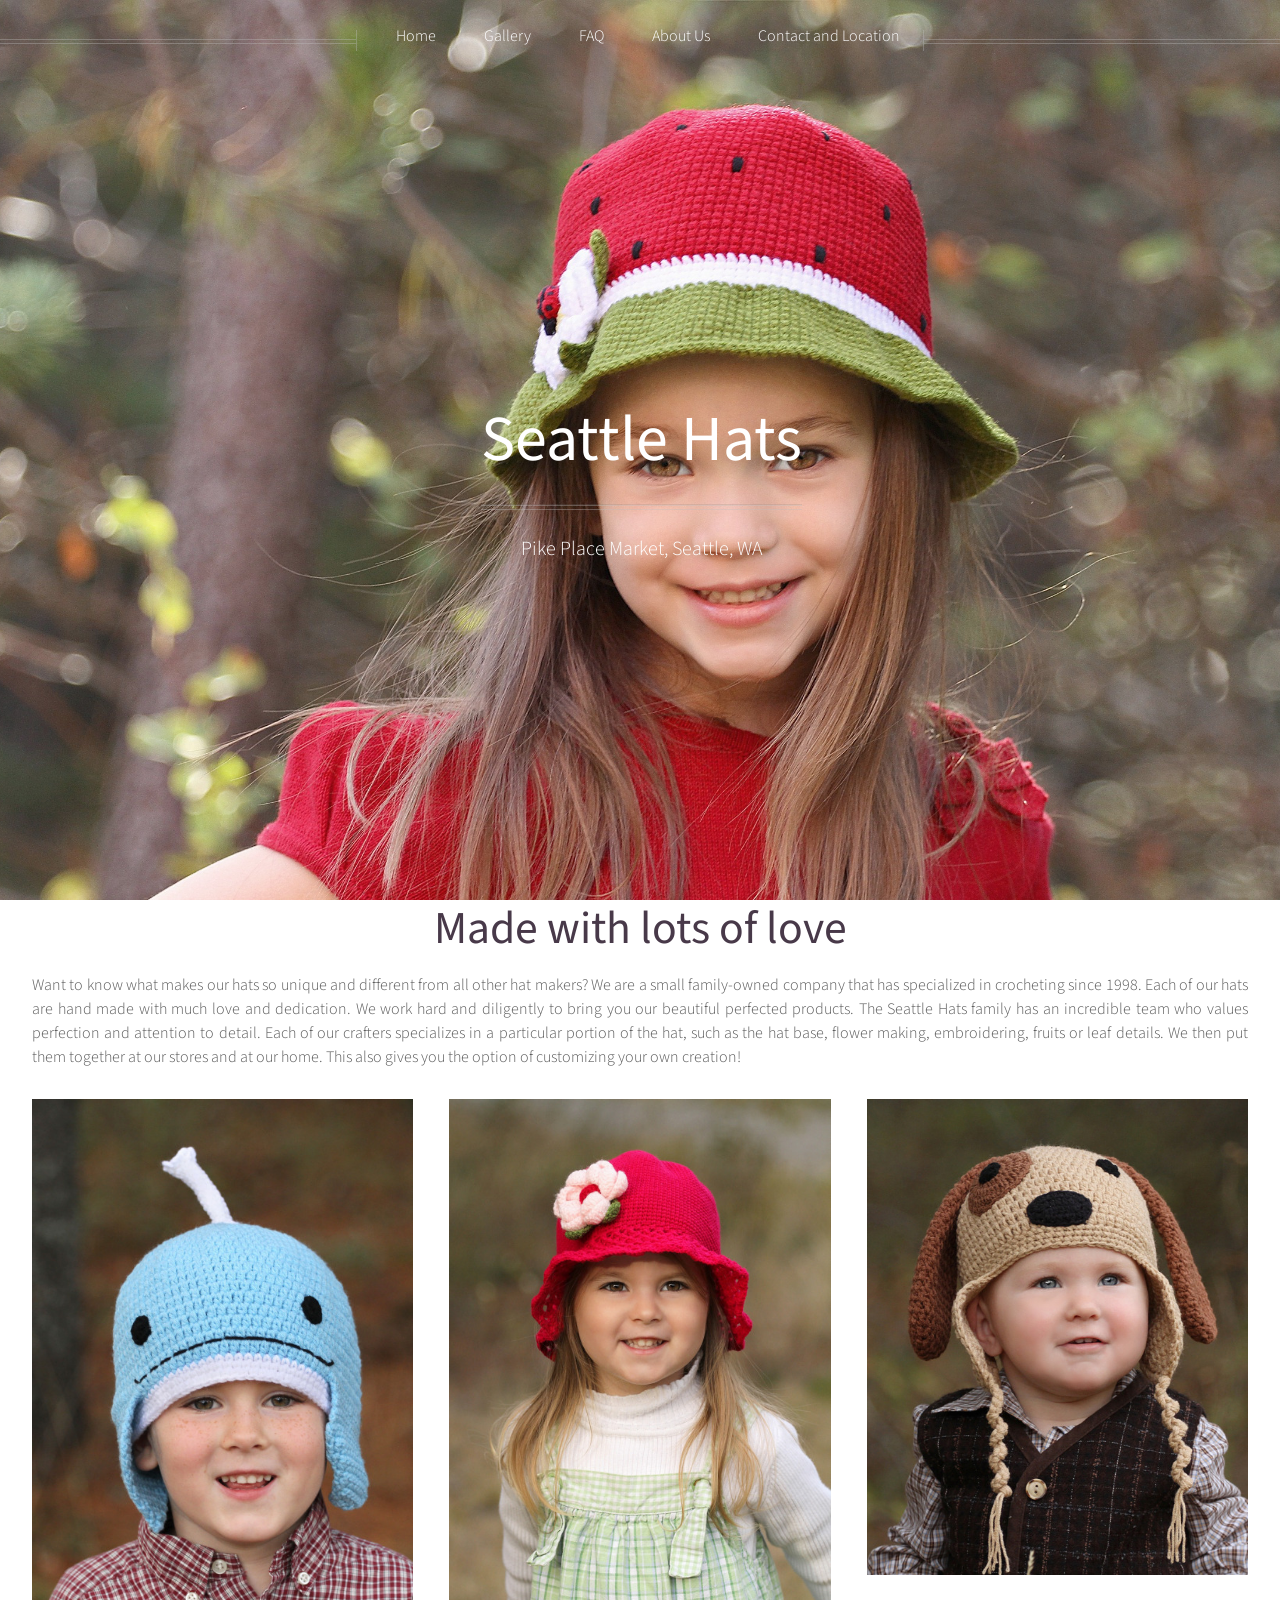
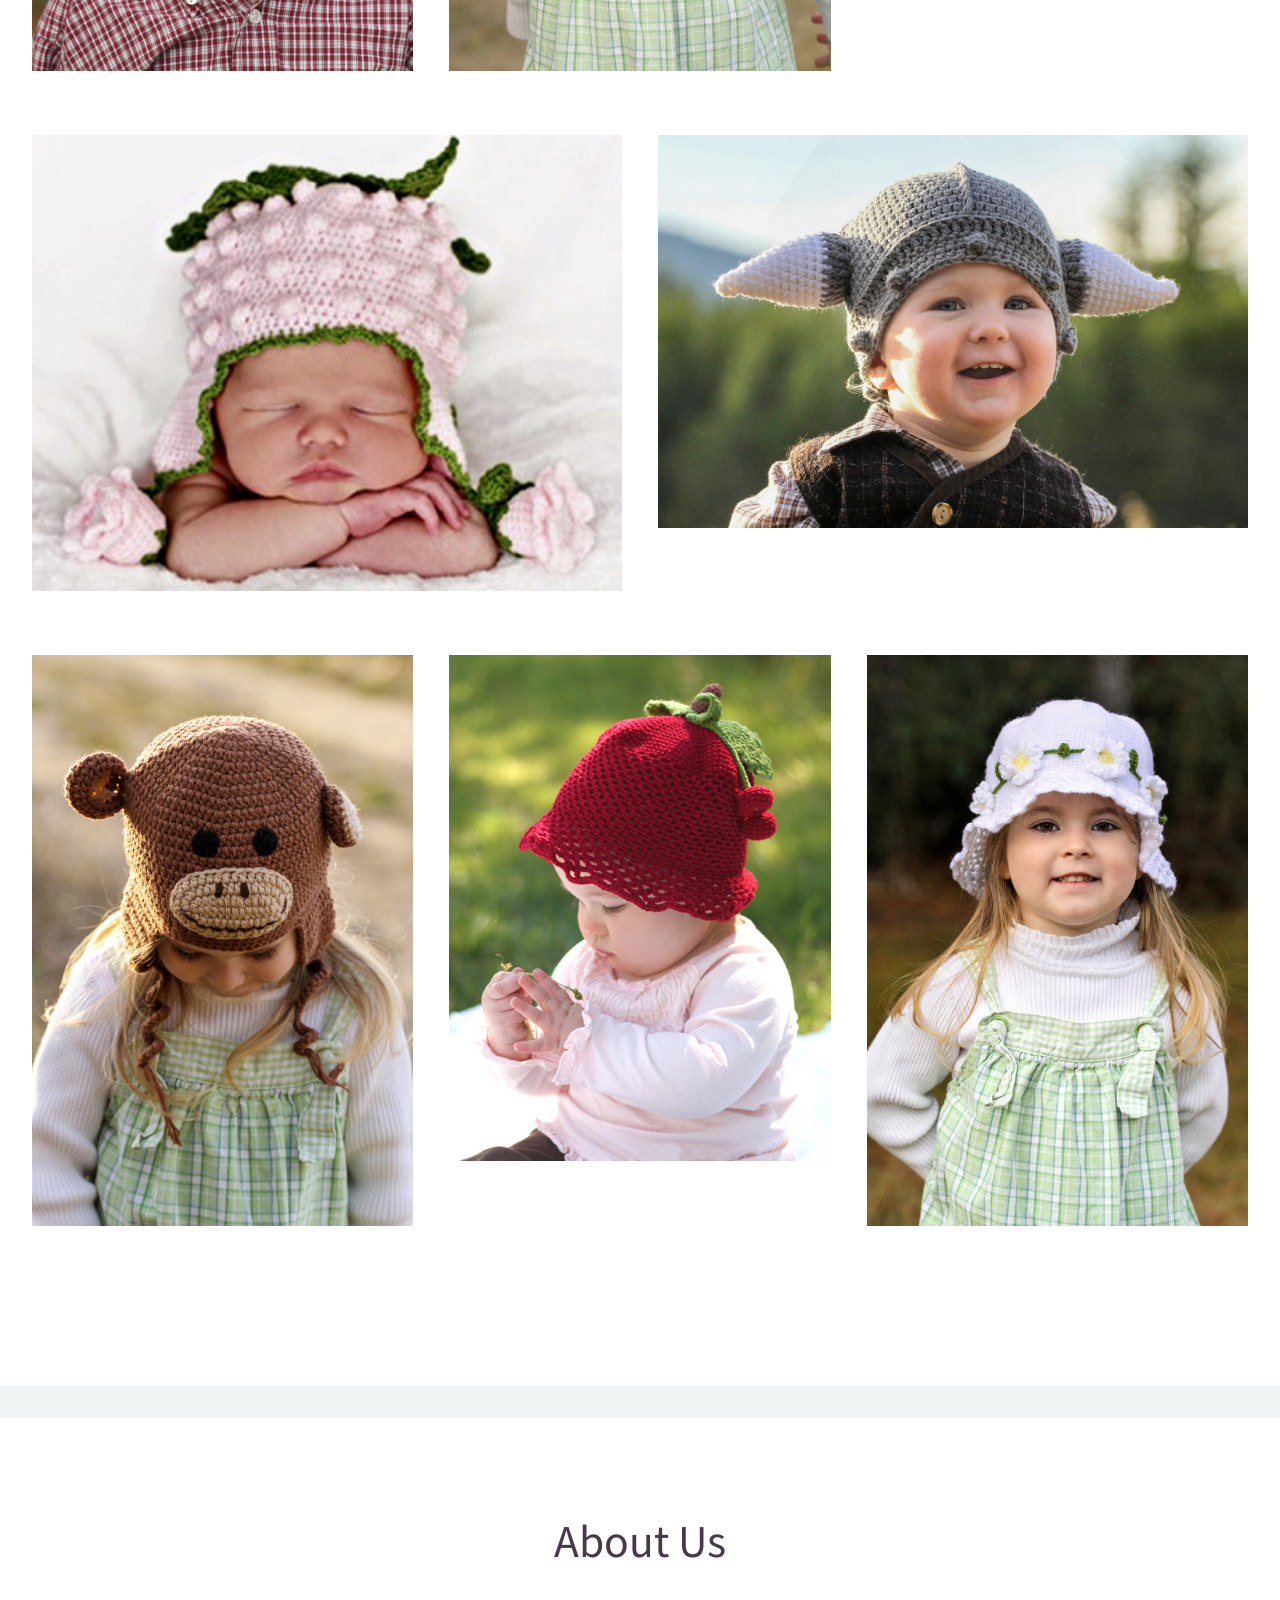
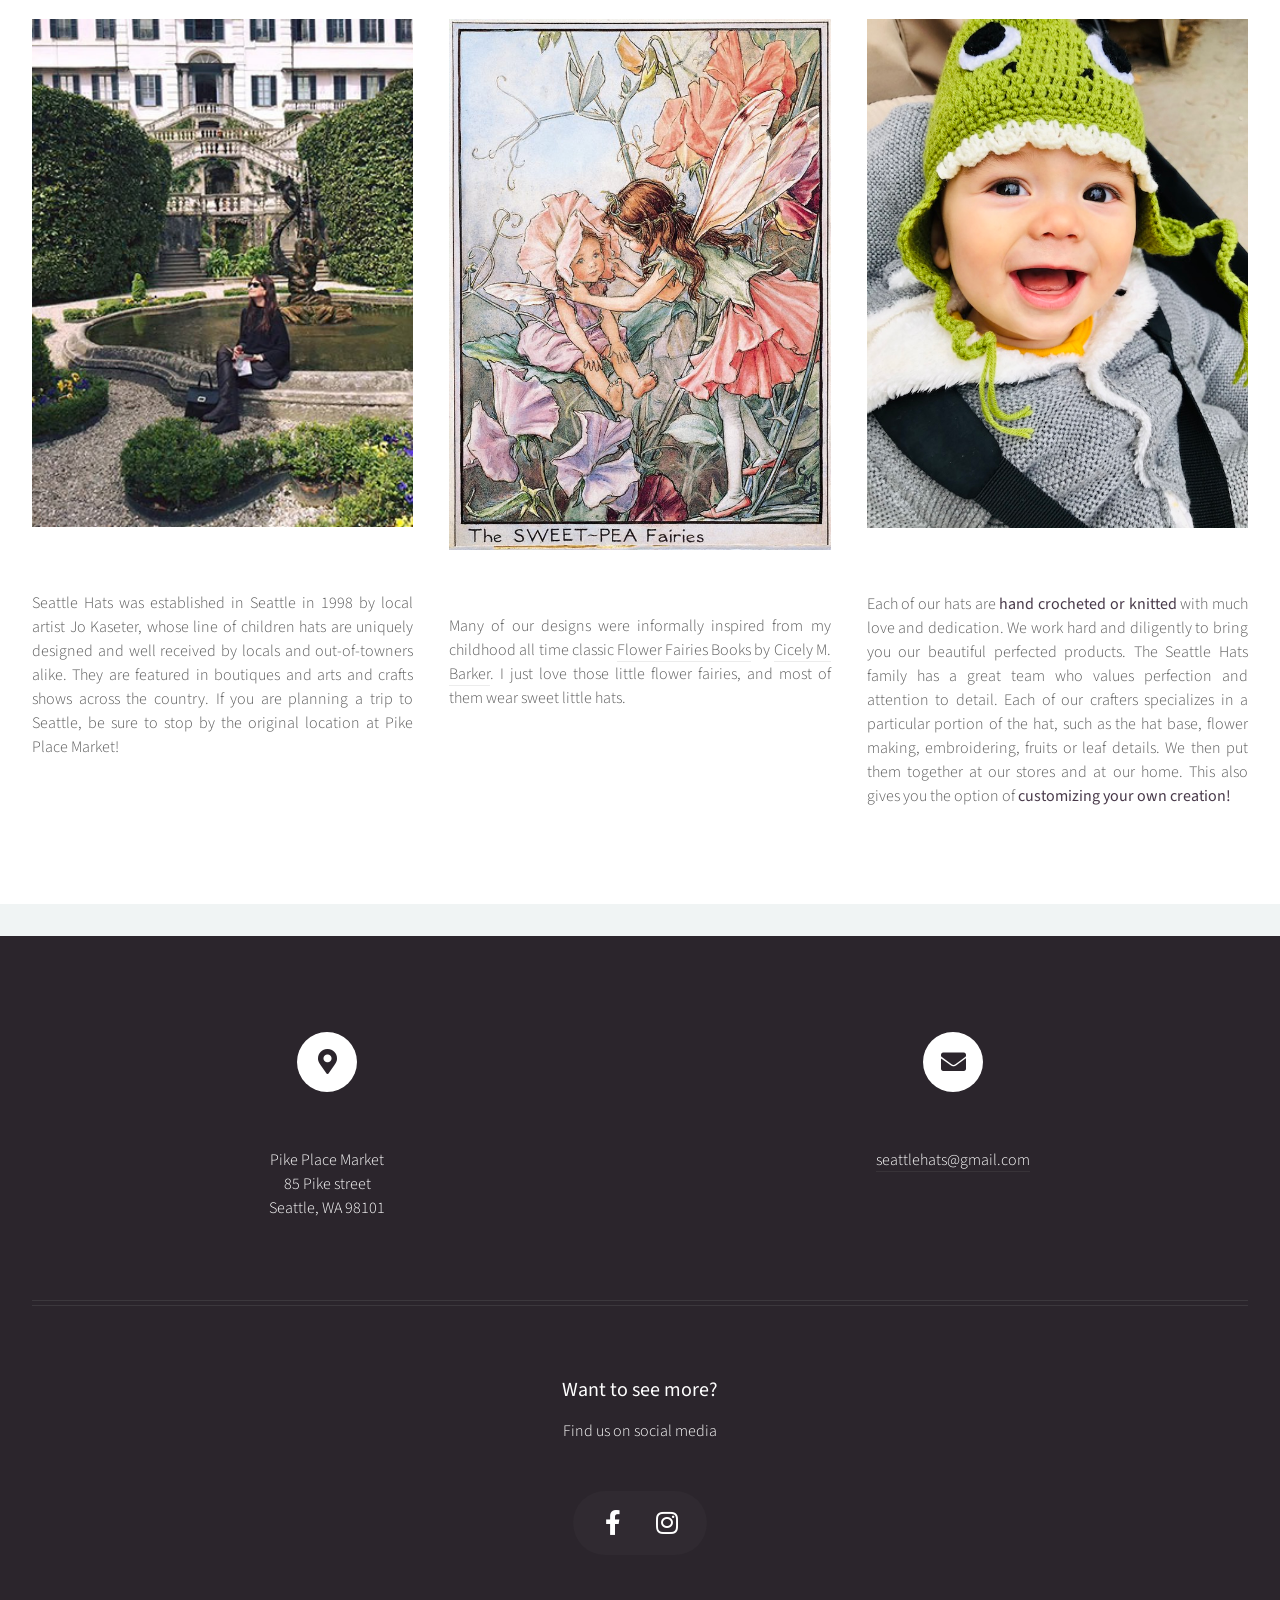
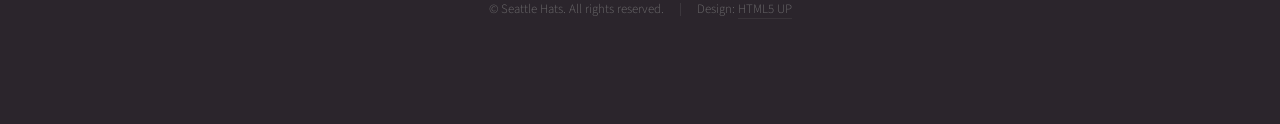
==== commit 118c3873: "fixed empty image" ====
--- a/index.html
+++ b/index.html
@@ -57,7 +57,6 @@
 				<div class="wrapper style2">
 
 					<article id="main" class="container special" style="margin-bottom: 30px;">
-						<a href="#" class="image featured"><img src="images/pic06.jpg" alt="" /></a>
 						<header>
 							<h2>Made with lots of love</h2>
 							
